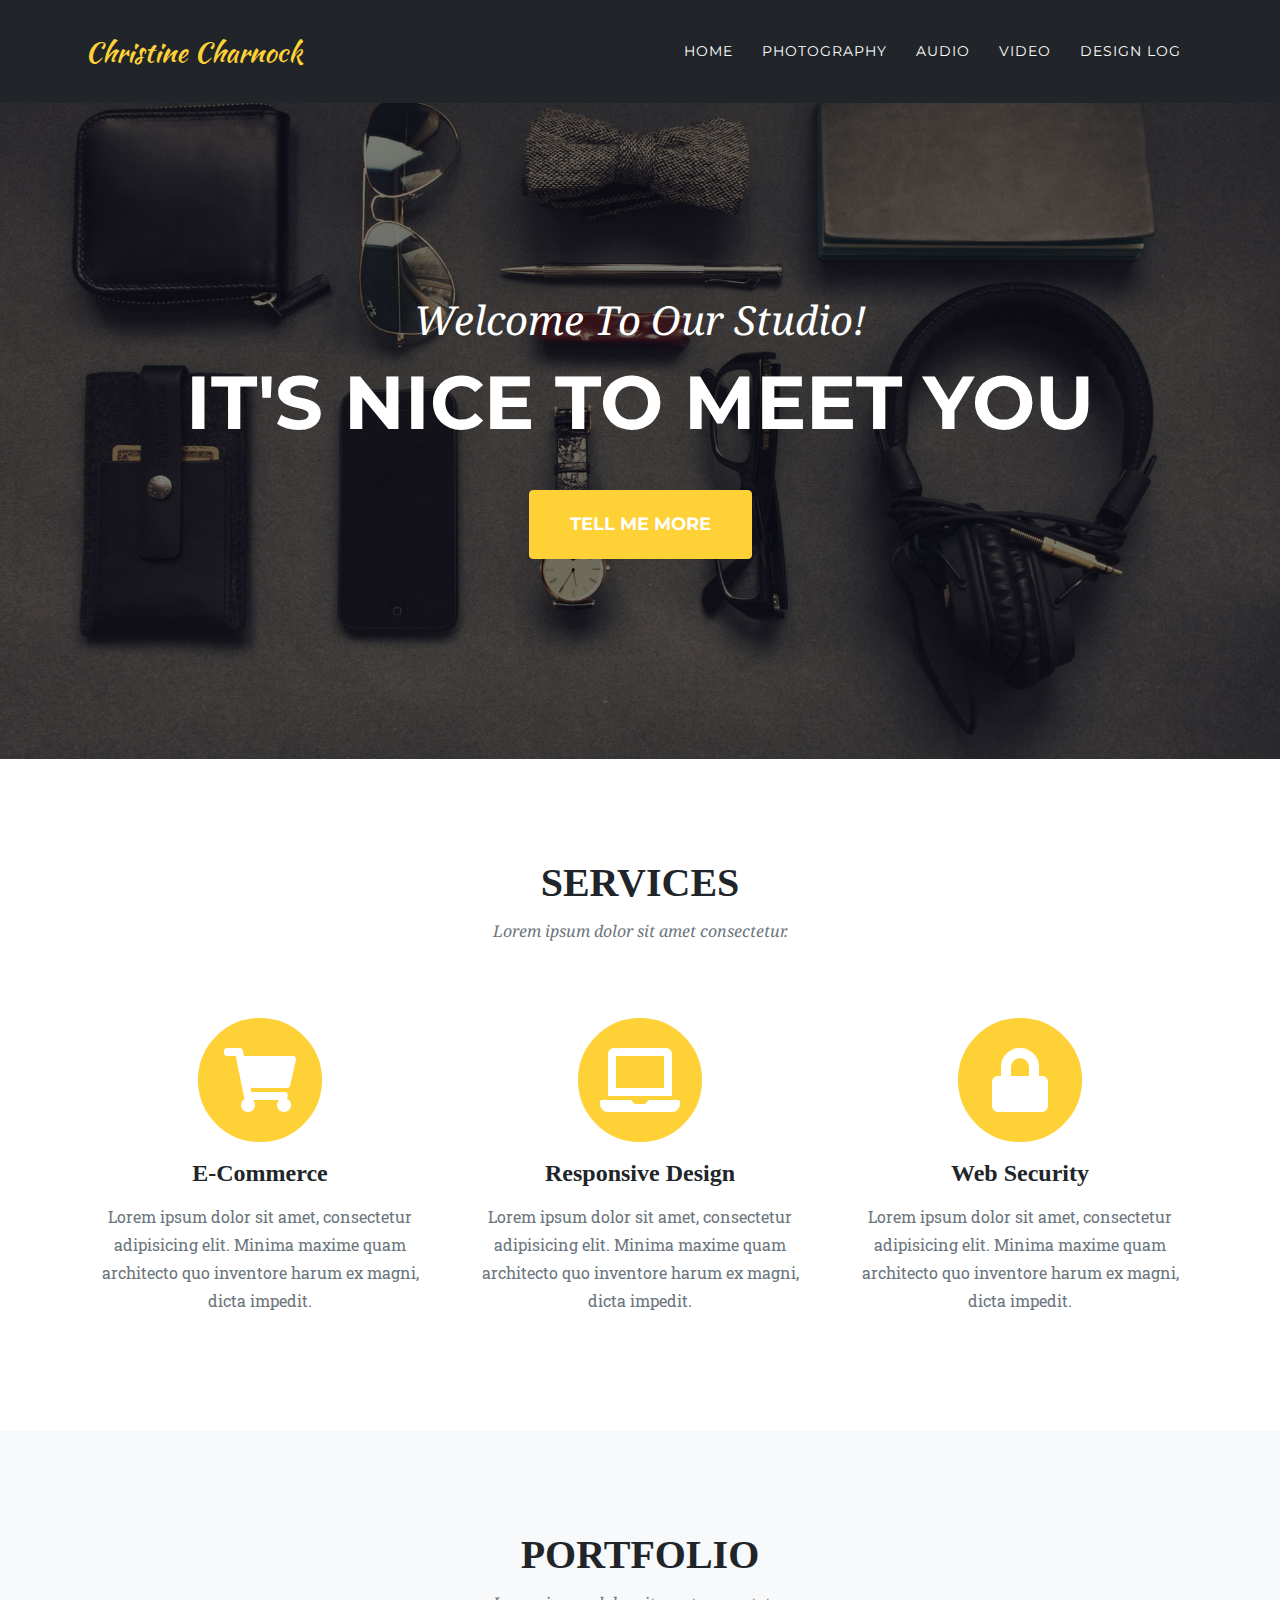
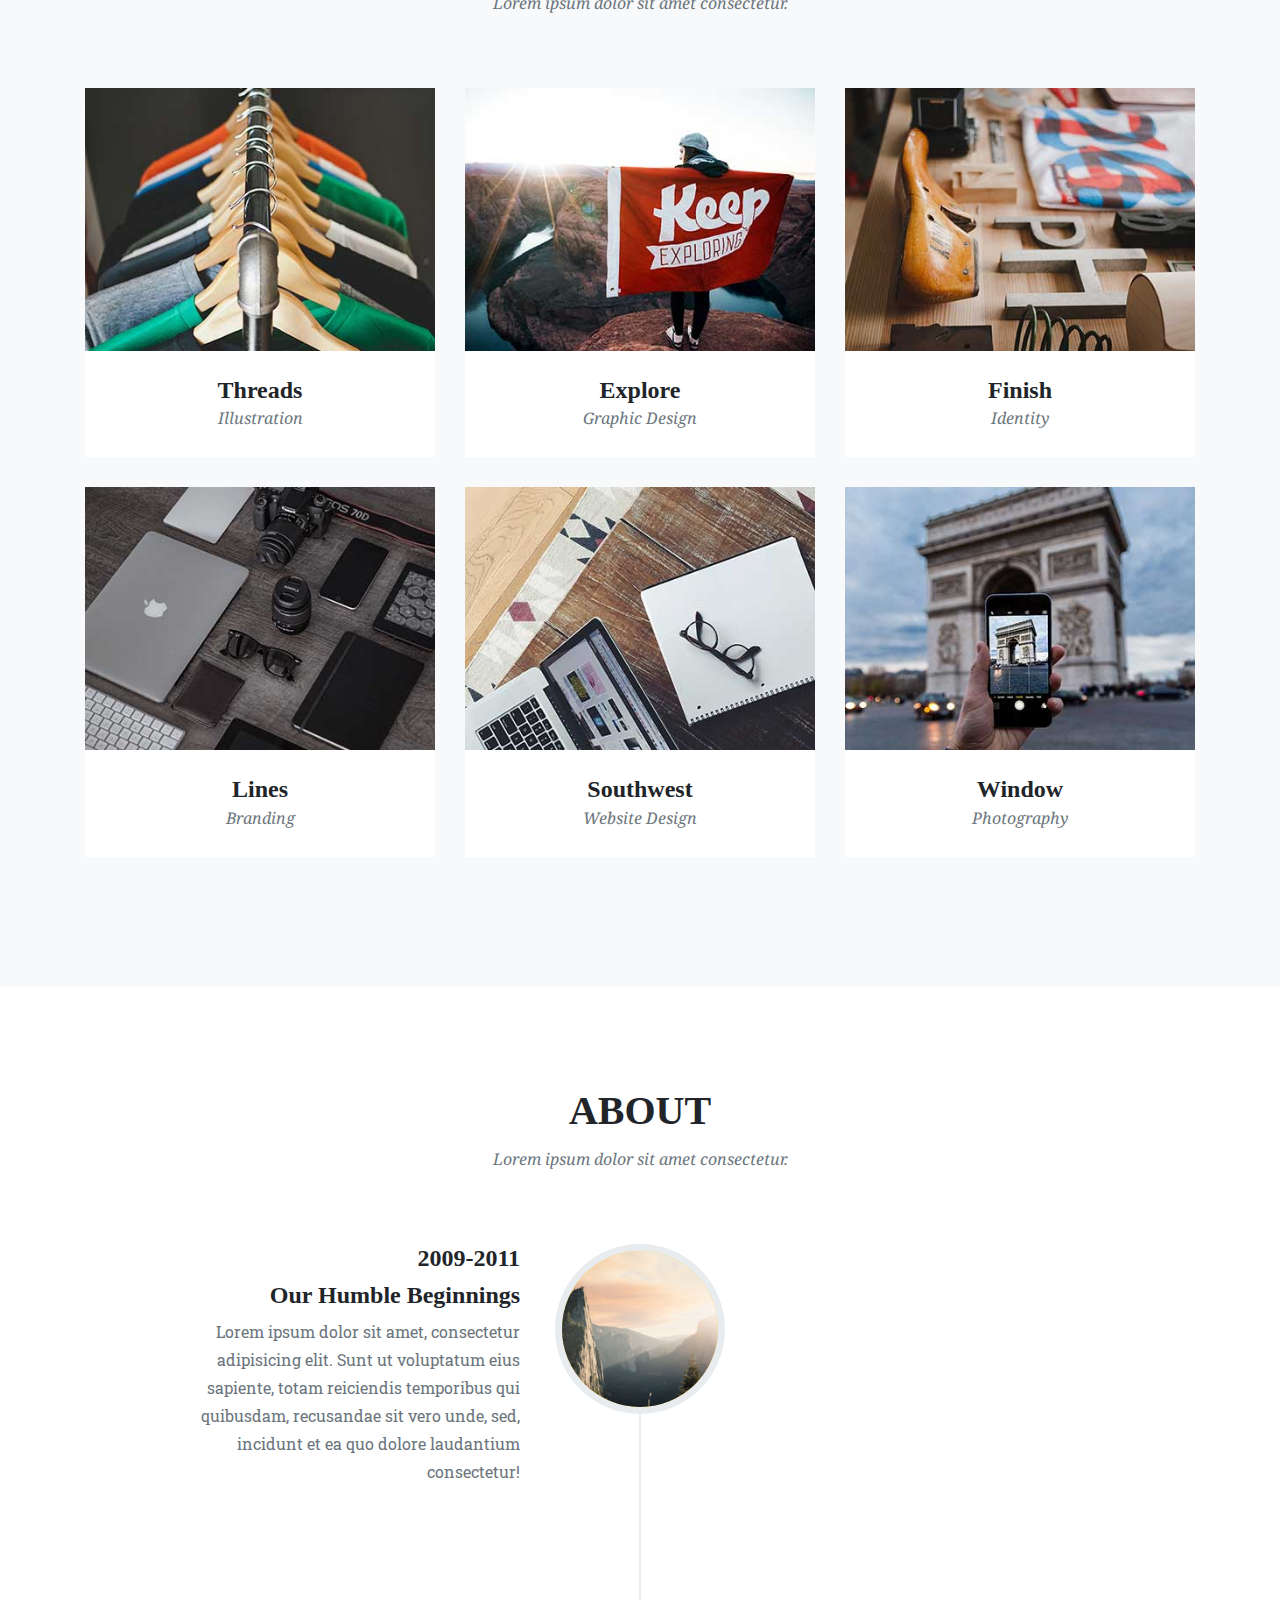
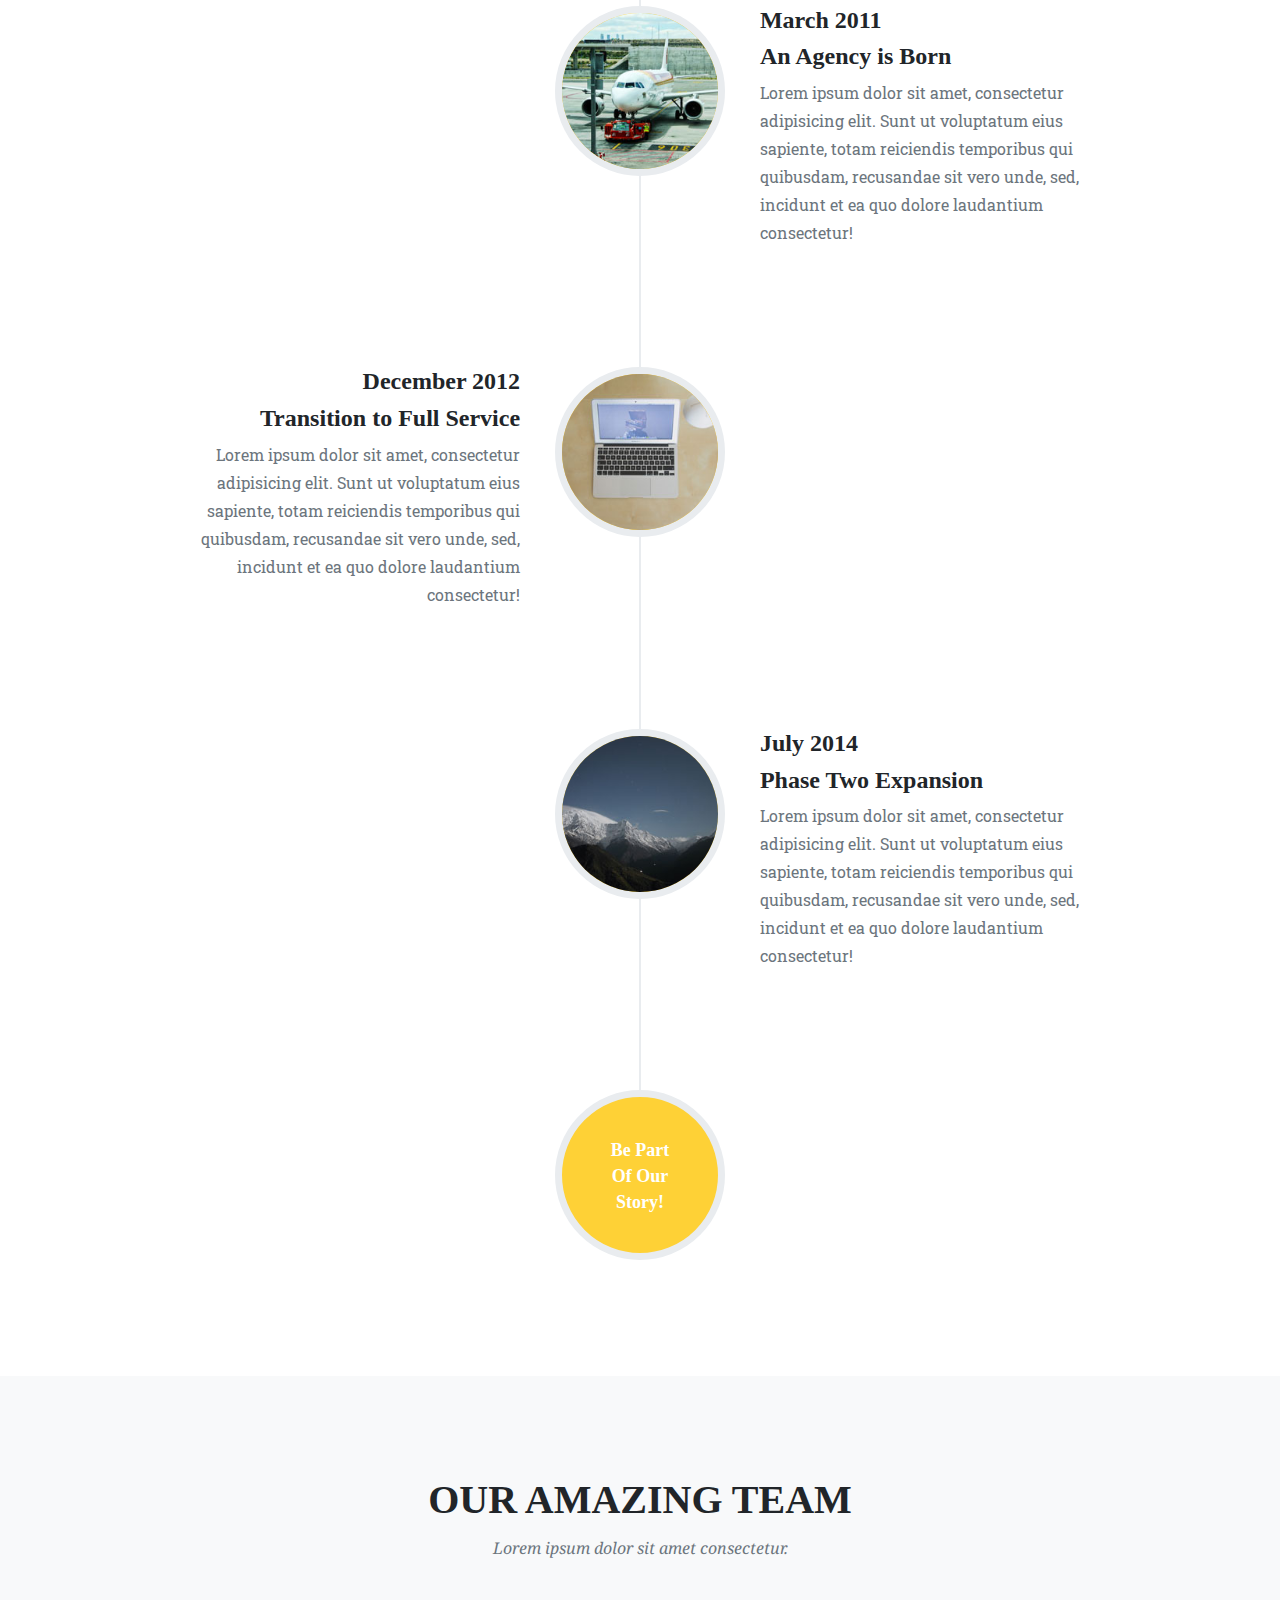
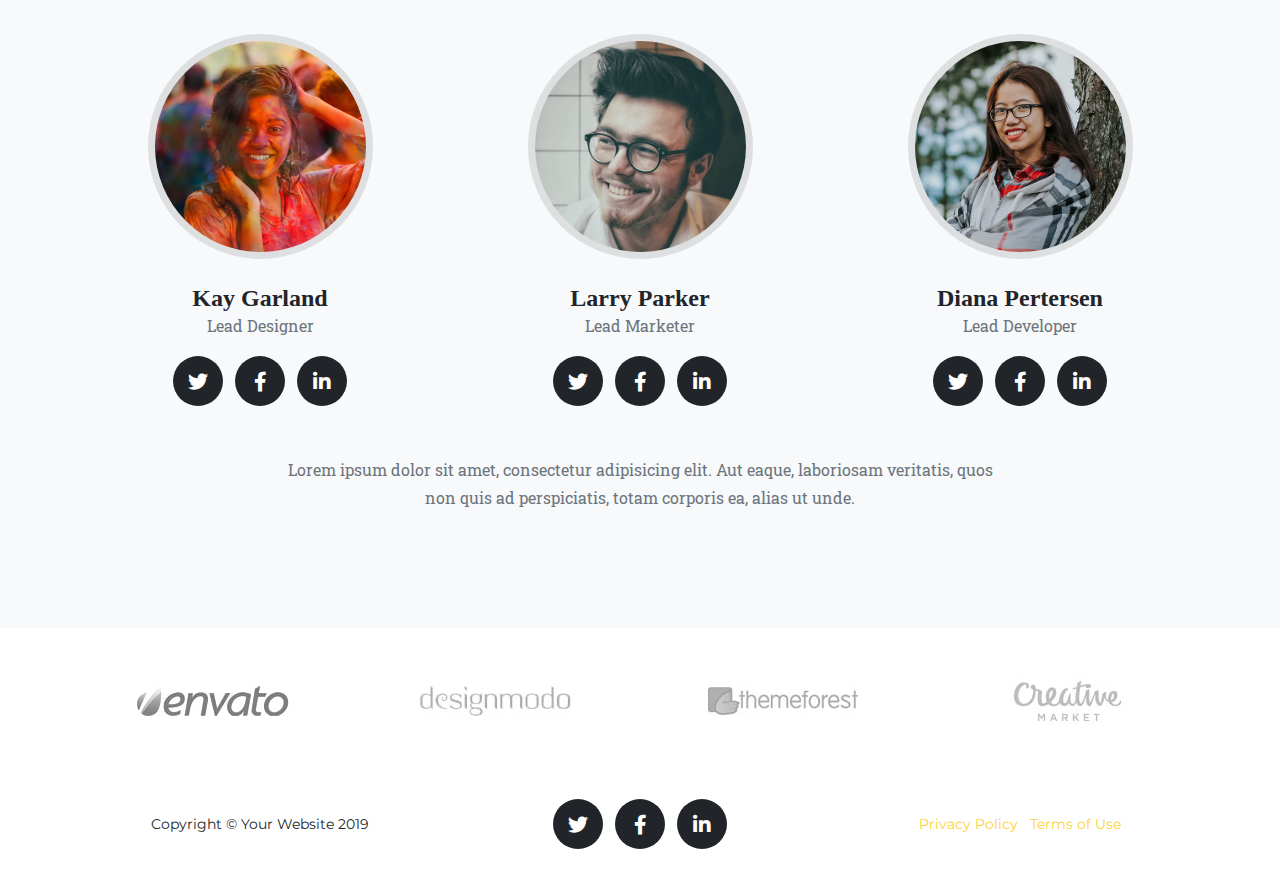
==== audio.html @ 529548d7 "Initial commit" ====
<!DOCTYPE html>
<html lang="en">

<head>

  <meta charset="utf-8">
  <meta name="viewport" content="width=device-width, initial-scale=1, shrink-to-fit=no">
  <meta name="description" content="">
  <meta name="author" content="">

  <title>Agency - Start Bootstrap Theme</title>

  <!-- Bootstrap core CSS -->
  <link href="vendor/bootstrap/css/bootstrap.min.css" rel="stylesheet">

  <!-- Custom fonts for this template -->
  <link href="vendor/fontawesome-free/css/all.min.css" rel="stylesheet" type="text/css">
  <link href="https://fonts.googleapis.com/css?family=Montserrat:400,700" rel="stylesheet" type="text/css">
  <link href='https://fonts.googleapis.com/css?family=Kaushan+Script' rel='stylesheet' type='text/css'>
  <link href='https://fonts.googleapis.com/css?family=Droid+Serif:400,700,400italic,700italic' rel='stylesheet' type='text/css'>
  <link href='https://fonts.googleapis.com/css?family=Roboto+Slab:400,100,300,700' rel='stylesheet' type='text/css'>

  <!-- Custom styles for this template -->
  <link href="css/agency.css" rel="stylesheet">

</head>

<body id="page-top">

  <!-- Navigation -->
  <nav class="navbar navbar-expand-lg navbar-dark fixed-top" id="mainNav">
    <div class="container">
      <a class="navbar-brand js-scroll-trigger" href="#page-top">Christine Charnock</a>
      <button class="navbar-toggler navbar-toggler-right" type="button" data-toggle="collapse" data-target="#navbarResponsive" aria-controls="navbarResponsive" aria-expanded="false" aria-label="Toggle navigation">
        Menu
        <i class="fas fa-bars"></i>
      </button>
      <div class="collapse navbar-collapse" id="navbarResponsive">
        <ul class="navbar-nav text-uppercase ml-auto">
          <li class="nav-item">
            <a class="nav-link" href="index.html">Home</a>
          </li>
          <li class="nav-item">
            <a class="nav-link" href="photography.html">Photography</a>
          </li>
          <li class="nav-item">
            <a class="nav-link" href="audio.html">Audio</a>
          </li>
          <li class="nav-item">
            <a class="nav-link" href="video.html">Video</a>
          </li>
          <li class="nav-item">
            <a class="nav-link" href="design-log.html">Design Log</a>
          </li>

        </ul>
      </div>
    </div>
  </nav>

  <!-- Header -->
  <header class="masthead">
    <div class="container">
      <div class="intro-text">
        <div class="intro-lead-in">Welcome To Our Studio!</div>
        <div class="intro-heading text-uppercase">It's Nice To Meet You</div>
        <a class="btn btn-primary btn-xl text-uppercase js-scroll-trigger" href="#services">Tell Me More</a>
      </div>
    </div>
  </header>

  <!-- Services -->
  <section class="page-section" id="services">
    <div class="container">
      <div class="row">
        <div class="col-lg-12 text-center">
          <h2 class="section-heading text-uppercase">Services</h2>
          <h3 class="section-subheading text-muted">Lorem ipsum dolor sit amet consectetur.</h3>
        </div>
      </div>
      <div class="row text-center">
        <div class="col-md-4">
          <span class="fa-stack fa-4x">
            <i class="fas fa-circle fa-stack-2x text-primary"></i>
            <i class="fas fa-shopping-cart fa-stack-1x fa-inverse"></i>
          </span>
          <h4 class="service-heading">E-Commerce</h4>
          <p class="text-muted">Lorem ipsum dolor sit amet, consectetur adipisicing elit. Minima maxime quam architecto quo inventore harum ex magni, dicta impedit.</p>
        </div>
        <div class="col-md-4">
          <span class="fa-stack fa-4x">
            <i class="fas fa-circle fa-stack-2x text-primary"></i>
            <i class="fas fa-laptop fa-stack-1x fa-inverse"></i>
          </span>
          <h4 class="service-heading">Responsive Design</h4>
          <p class="text-muted">Lorem ipsum dolor sit amet, consectetur adipisicing elit. Minima maxime quam architecto quo inventore harum ex magni, dicta impedit.</p>
        </div>
        <div class="col-md-4">
          <span class="fa-stack fa-4x">
            <i class="fas fa-circle fa-stack-2x text-primary"></i>
            <i class="fas fa-lock fa-stack-1x fa-inverse"></i>
          </span>
          <h4 class="service-heading">Web Security</h4>
          <p class="text-muted">Lorem ipsum dolor sit amet, consectetur adipisicing elit. Minima maxime quam architecto quo inventore harum ex magni, dicta impedit.</p>
        </div>
      </div>
    </div>
  </section>

  <!-- Portfolio Grid -->
  <section class="bg-light page-section" id="portfolio">
    <div class="container">
      <div class="row">
        <div class="col-lg-12 text-center">
          <h2 class="section-heading text-uppercase">Portfolio</h2>
          <h3 class="section-subheading text-muted">Lorem ipsum dolor sit amet consectetur.</h3>
        </div>
      </div>
      <div class="row">
        <div class="col-md-4 col-sm-6 portfolio-item">
          <a class="portfolio-link" data-toggle="modal" href="#portfolioModal1">
            <div class="portfolio-hover">
              <div class="portfolio-hover-content">
                <i class="fas fa-plus fa-3x"></i>
              </div>
            </div>
            <img class="img-fluid" src="img/portfolio/01-thumbnail.jpg" alt="">
          </a>
          <div class="portfolio-caption">
            <h4>Threads</h4>
            <p class="text-muted">Illustration</p>
          </div>
        </div>
        <div class="col-md-4 col-sm-6 portfolio-item">
          <a class="portfolio-link" data-toggle="modal" href="#portfolioModal2">
            <div class="portfolio-hover">
              <div class="portfolio-hover-content">
                <i class="fas fa-plus fa-3x"></i>
              </div>
            </div>
            <img class="img-fluid" src="img/portfolio/02-thumbnail.jpg" alt="">
          </a>
          <div class="portfolio-caption">
            <h4>Explore</h4>
            <p class="text-muted">Graphic Design</p>
          </div>
        </div>
        <div class="col-md-4 col-sm-6 portfolio-item">
          <a class="portfolio-link" data-toggle="modal" href="#portfolioModal3">
            <div class="portfolio-hover">
              <div class="portfolio-hover-content">
                <i class="fas fa-plus fa-3x"></i>
              </div>
            </div>
            <img class="img-fluid" src="img/portfolio/03-thumbnail.jpg" alt="">
          </a>
          <div class="portfolio-caption">
            <h4>Finish</h4>
            <p class="text-muted">Identity</p>
          </div>
        </div>
        <div class="col-md-4 col-sm-6 portfolio-item">
          <a class="portfolio-link" data-toggle="modal" href="#portfolioModal4">
            <div class="portfolio-hover">
              <div class="portfolio-hover-content">
                <i class="fas fa-plus fa-3x"></i>
              </div>
            </div>
            <img class="img-fluid" src="img/portfolio/04-thumbnail.jpg" alt="">
          </a>
          <div class="portfolio-caption">
            <h4>Lines</h4>
            <p class="text-muted">Branding</p>
          </div>
        </div>
        <div class="col-md-4 col-sm-6 portfolio-item">
          <a class="portfolio-link" data-toggle="modal" href="#portfolioModal5">
            <div class="portfolio-hover">
              <div class="portfolio-hover-content">
                <i class="fas fa-plus fa-3x"></i>
              </div>
            </div>
            <img class="img-fluid" src="img/portfolio/05-thumbnail.jpg" alt="">
          </a>
          <div class="portfolio-caption">
            <h4>Southwest</h4>
            <p class="text-muted">Website Design</p>
          </div>
        </div>
        <div class="col-md-4 col-sm-6 portfolio-item">
          <a class="portfolio-link" data-toggle="modal" href="#portfolioModal6">
            <div class="portfolio-hover">
              <div class="portfolio-hover-content">
                <i class="fas fa-plus fa-3x"></i>
              </div>
            </div>
            <img class="img-fluid" src="img/portfolio/06-thumbnail.jpg" alt="">
          </a>
          <div class="portfolio-caption">
            <h4>Window</h4>
            <p class="text-muted">Photography</p>
          </div>
        </div>
      </div>
    </div>
  </section>

  <!-- About -->
  <section class="page-section" id="about">
    <div class="container">
      <div class="row">
        <div class="col-lg-12 text-center">
          <h2 class="section-heading text-uppercase">About</h2>
          <h3 class="section-subheading text-muted">Lorem ipsum dolor sit amet consectetur.</h3>
        </div>
      </div>
      <div class="row">
        <div class="col-lg-12">
          <ul class="timeline">
            <li>
              <div class="timeline-image">
                <img class="rounded-circle img-fluid" src="img/about/1.jpg" alt="">
              </div>
              <div class="timeline-panel">
                <div class="timeline-heading">
                  <h4>2009-2011</h4>
                  <h4 class="subheading">Our Humble Beginnings</h4>
                </div>
                <div class="timeline-body">
                  <p class="text-muted">Lorem ipsum dolor sit amet, consectetur adipisicing elit. Sunt ut voluptatum eius sapiente, totam reiciendis temporibus qui quibusdam, recusandae sit vero unde, sed, incidunt et ea quo dolore laudantium consectetur!</p>
                </div>
              </div>
            </li>
            <li class="timeline-inverted">
              <div class="timeline-image">
                <img class="rounded-circle img-fluid" src="img/about/2.jpg" alt="">
              </div>
              <div class="timeline-panel">
                <div class="timeline-heading">
                  <h4>March 2011</h4>
                  <h4 class="subheading">An Agency is Born</h4>
                </div>
                <div class="timeline-body">
                  <p class="text-muted">Lorem ipsum dolor sit amet, consectetur adipisicing elit. Sunt ut voluptatum eius sapiente, totam reiciendis temporibus qui quibusdam, recusandae sit vero unde, sed, incidunt et ea quo dolore laudantium consectetur!</p>
                </div>
              </div>
            </li>
            <li>
              <div class="timeline-image">
                <img class="rounded-circle img-fluid" src="img/about/3.jpg" alt="">
              </div>
              <div class="timeline-panel">
                <div class="timeline-heading">
                  <h4>December 2012</h4>
                  <h4 class="subheading">Transition to Full Service</h4>
                </div>
                <div class="timeline-body">
                  <p class="text-muted">Lorem ipsum dolor sit amet, consectetur adipisicing elit. Sunt ut voluptatum eius sapiente, totam reiciendis temporibus qui quibusdam, recusandae sit vero unde, sed, incidunt et ea quo dolore laudantium consectetur!</p>
                </div>
              </div>
            </li>
            <li class="timeline-inverted">
              <div class="timeline-image">
                <img class="rounded-circle img-fluid" src="img/about/4.jpg" alt="">
              </div>
              <div class="timeline-panel">
                <div class="timeline-heading">
                  <h4>July 2014</h4>
                  <h4 class="subheading">Phase Two Expansion</h4>
                </div>
                <div class="timeline-body">
                  <p class="text-muted">Lorem ipsum dolor sit amet, consectetur adipisicing elit. Sunt ut voluptatum eius sapiente, totam reiciendis temporibus qui quibusdam, recusandae sit vero unde, sed, incidunt et ea quo dolore laudantium consectetur!</p>
                </div>
              </div>
            </li>
            <li class="timeline-inverted">
              <div class="timeline-image">
                <h4>Be Part
                  <br>Of Our
                  <br>Story!</h4>
              </div>
            </li>
          </ul>
        </div>
      </div>
    </div>
  </section>

  <!-- Team -->
  <section class="bg-light page-section" id="team">
    <div class="container">
      <div class="row">
        <div class="col-lg-12 text-center">
          <h2 class="section-heading text-uppercase">Our Amazing Team</h2>
          <h3 class="section-subheading text-muted">Lorem ipsum dolor sit amet consectetur.</h3>
        </div>
      </div>
      <div class="row">
        <div class="col-sm-4">
          <div class="team-member">
            <img class="mx-auto rounded-circle" src="img/team/1.jpg" alt="">
            <h4>Kay Garland</h4>
            <p class="text-muted">Lead Designer</p>
            <ul class="list-inline social-buttons">
              <li class="list-inline-item">
                <a href="#">
                  <i class="fab fa-twitter"></i>
                </a>
              </li>
              <li class="list-inline-item">
                <a href="#">
                  <i class="fab fa-facebook-f"></i>
                </a>
              </li>
              <li class="list-inline-item">
                <a href="#">
                  <i class="fab fa-linkedin-in"></i>
                </a>
              </li>
            </ul>
          </div>
        </div>
        <div class="col-sm-4">
          <div class="team-member">
            <img class="mx-auto rounded-circle" src="img/team/2.jpg" alt="">
            <h4>Larry Parker</h4>
            <p class="text-muted">Lead Marketer</p>
            <ul class="list-inline social-buttons">
              <li class="list-inline-item">
                <a href="#">
                  <i class="fab fa-twitter"></i>
                </a>
              </li>
              <li class="list-inline-item">
                <a href="#">
                  <i class="fab fa-facebook-f"></i>
                </a>
              </li>
              <li class="list-inline-item">
                <a href="#">
                  <i class="fab fa-linkedin-in"></i>
                </a>
              </li>
            </ul>
          </div>
        </div>
        <div class="col-sm-4">
          <div class="team-member">
            <img class="mx-auto rounded-circle" src="img/team/3.jpg" alt="">
            <h4>Diana Pertersen</h4>
            <p class="text-muted">Lead Developer</p>
            <ul class="list-inline social-buttons">
              <li class="list-inline-item">
                <a href="#">
                  <i class="fab fa-twitter"></i>
                </a>
              </li>
              <li class="list-inline-item">
                <a href="#">
                  <i class="fab fa-facebook-f"></i>
                </a>
              </li>
              <li class="list-inline-item">
                <a href="#">
                  <i class="fab fa-linkedin-in"></i>
                </a>
              </li>
            </ul>
          </div>
        </div>
      </div>
      <div class="row">
        <div class="col-lg-8 mx-auto text-center">
          <p class="large text-muted">Lorem ipsum dolor sit amet, consectetur adipisicing elit. Aut eaque, laboriosam veritatis, quos non quis ad perspiciatis, totam corporis ea, alias ut unde.</p>
        </div>
      </div>
    </div>
  </section>

  <!-- Clients -->
  <section class="py-5">
    <div class="container">
      <div class="row">
        <div class="col-md-3 col-sm-6">
          <a href="#">
            <img class="img-fluid d-block mx-auto" src="img/logos/envato.jpg" alt="">
          </a>
        </div>
        <div class="col-md-3 col-sm-6">
          <a href="#">
            <img class="img-fluid d-block mx-auto" src="img/logos/designmodo.jpg" alt="">
          </a>
        </div>
        <div class="col-md-3 col-sm-6">
          <a href="#">
            <img class="img-fluid d-block mx-auto" src="img/logos/themeforest.jpg" alt="">
          </a>
        </div>
        <div class="col-md-3 col-sm-6">
          <a href="#">
            <img class="img-fluid d-block mx-auto" src="img/logos/creative-market.jpg" alt="">
          </a>
        </div>
      </div>
    </div>
  </section>


  <!-- Footer -->
  <footer class="footer">
    <div class="container">
      <div class="row align-items-center">
        <div class="col-md-4">
          <span class="copyright">Copyright &copy; Your Website 2019</span>
        </div>
        <div class="col-md-4">
          <ul class="list-inline social-buttons">
            <li class="list-inline-item">
              <a href="#">
                <i class="fab fa-twitter"></i>
              </a>
            </li>
            <li class="list-inline-item">
              <a href="#">
                <i class="fab fa-facebook-f"></i>
              </a>
            </li>
            <li class="list-inline-item">
              <a href="#">
                <i class="fab fa-linkedin-in"></i>
              </a>
            </li>
          </ul>
        </div>
        <div class="col-md-4">
          <ul class="list-inline quicklinks">
            <li class="list-inline-item">
              <a href="#">Privacy Policy</a>
            </li>
            <li class="list-inline-item">
              <a href="#">Terms of Use</a>
            </li>
          </ul>
        </div>
      </div>
    </div>
  </footer>

  <!-- Portfolio Modals -->

  <!-- Modal 1 -->
  <div class="portfolio-modal modal fade" id="portfolioModal1" tabindex="-1" role="dialog" aria-hidden="true">
    <div class="modal-dialog">
      <div class="modal-content">
        <div class="close-modal" data-dismiss="modal">
          <div class="lr">
            <div class="rl"></div>
          </div>
        </div>
        <div class="container">
          <div class="row">
            <div class="col-lg-8 mx-auto">
              <div class="modal-body">
                <!-- Project Details Go Here -->
                <h2 class="text-uppercase">Project Name</h2>
                <p class="item-intro text-muted">Lorem ipsum dolor sit amet consectetur.</p>
                <img class="img-fluid d-block mx-auto" src="img/portfolio/01-full.jpg" alt="">
                <p>Use this area to describe your project. Lorem ipsum dolor sit amet, consectetur adipisicing elit. Est blanditiis dolorem culpa incidunt minus dignissimos deserunt repellat aperiam quasi sunt officia expedita beatae cupiditate, maiores repudiandae, nostrum, reiciendis facere nemo!</p>
                <ul class="list-inline">
                  <li>Date: January 2017</li>
                  <li>Client: Threads</li>
                  <li>Category: Illustration</li>
                </ul>
                <button class="btn btn-primary" data-dismiss="modal" type="button">
                  <i class="fas fa-times"></i>
                  Close Project</button>
              </div>
            </div>
          </div>
        </div>
      </div>
    </div>
  </div>

  <!-- Modal 2 -->
  <div class="portfolio-modal modal fade" id="portfolioModal2" tabindex="-1" role="dialog" aria-hidden="true">
    <div class="modal-dialog">
      <div class="modal-content">
        <div class="close-modal" data-dismiss="modal">
          <div class="lr">
            <div class="rl"></div>
          </div>
        </div>
        <div class="container">
          <div class="row">
            <div class="col-lg-8 mx-auto">
              <div class="modal-body">
                <!-- Project Details Go Here -->
                <h2 class="text-uppercase">Project Name</h2>
                <p class="item-intro text-muted">Lorem ipsum dolor sit amet consectetur.</p>
                <img class="img-fluid d-block mx-auto" src="img/portfolio/02-full.jpg" alt="">
                <p>Use this area to describe your project. Lorem ipsum dolor sit amet, consectetur adipisicing elit. Est blanditiis dolorem culpa incidunt minus dignissimos deserunt repellat aperiam quasi sunt officia expedita beatae cupiditate, maiores repudiandae, nostrum, reiciendis facere nemo!</p>
                <ul class="list-inline">
                  <li>Date: January 2017</li>
                  <li>Client: Explore</li>
                  <li>Category: Graphic Design</li>
                </ul>
                <button class="btn btn-primary" data-dismiss="modal" type="button">
                  <i class="fas fa-times"></i>
                  Close Project</button>
              </div>
            </div>
          </div>
        </div>
      </div>
    </div>
  </div>

  <!-- Modal 3 -->
  <div class="portfolio-modal modal fade" id="portfolioModal3" tabindex="-1" role="dialog" aria-hidden="true">
    <div class="modal-dialog">
      <div class="modal-content">
        <div class="close-modal" data-dismiss="modal">
          <div class="lr">
            <div class="rl"></div>
          </div>
        </div>
        <div class="container">
          <div class="row">
            <div class="col-lg-8 mx-auto">
              <div class="modal-body">
                <!-- Project Details Go Here -->
                <h2 class="text-uppercase">Project Name</h2>
                <p class="item-intro text-muted">Lorem ipsum dolor sit amet consectetur.</p>
                <img class="img-fluid d-block mx-auto" src="img/portfolio/03-full.jpg" alt="">
                <p>Use this area to describe your project. Lorem ipsum dolor sit amet, consectetur adipisicing elit. Est blanditiis dolorem culpa incidunt minus dignissimos deserunt repellat aperiam quasi sunt officia expedita beatae cupiditate, maiores repudiandae, nostrum, reiciendis facere nemo!</p>
                <ul class="list-inline">
                  <li>Date: January 2017</li>
                  <li>Client: Finish</li>
                  <li>Category: Identity</li>
                </ul>
                <button class="btn btn-primary" data-dismiss="modal" type="button">
                  <i class="fas fa-times"></i>
                  Close Project</button>
              </div>
            </div>
          </div>
        </div>
      </div>
    </div>
  </div>

  <!-- Modal 4 -->
  <div class="portfolio-modal modal fade" id="portfolioModal4" tabindex="-1" role="dialog" aria-hidden="true">
    <div class="modal-dialog">
      <div class="modal-content">
        <div class="close-modal" data-dismiss="modal">
          <div class="lr">
            <div class="rl"></div>
          </div>
        </div>
        <div class="container">
          <div class="row">
            <div class="col-lg-8 mx-auto">
              <div class="modal-body">
                <!-- Project Details Go Here -->
                <h2 class="text-uppercase">Project Name</h2>
                <p class="item-intro text-muted">Lorem ipsum dolor sit amet consectetur.</p>
                <img class="img-fluid d-block mx-auto" src="img/portfolio/04-full.jpg" alt="">
                <p>Use this area to describe your project. Lorem ipsum dolor sit amet, consectetur adipisicing elit. Est blanditiis dolorem culpa incidunt minus dignissimos deserunt repellat aperiam quasi sunt officia expedita beatae cupiditate, maiores repudiandae, nostrum, reiciendis facere nemo!</p>
                <ul class="list-inline">
                  <li>Date: January 2017</li>
                  <li>Client: Lines</li>
                  <li>Category: Branding</li>
                </ul>
                <button class="btn btn-primary" data-dismiss="modal" type="button">
                  <i class="fas fa-times"></i>
                  Close Project</button>
              </div>
            </div>
          </div>
        </div>
      </div>
    </div>
  </div>

  <!-- Modal 5 -->
  <div class="portfolio-modal modal fade" id="portfolioModal5" tabindex="-1" role="dialog" aria-hidden="true">
    <div class="modal-dialog">
      <div class="modal-content">
        <div class="close-modal" data-dismiss="modal">
          <div class="lr">
            <div class="rl"></div>
          </div>
        </div>
        <div class="container">
          <div class="row">
            <div class="col-lg-8 mx-auto">
              <div class="modal-body">
                <!-- Project Details Go Here -->
                <h2 class="text-uppercase">Project Name</h2>
                <p class="item-intro text-muted">Lorem ipsum dolor sit amet consectetur.</p>
                <img class="img-fluid d-block mx-auto" src="img/portfolio/05-full.jpg" alt="">
                <p>Use this area to describe your project. Lorem ipsum dolor sit amet, consectetur adipisicing elit. Est blanditiis dolorem culpa incidunt minus dignissimos deserunt repellat aperiam quasi sunt officia expedita beatae cupiditate, maiores repudiandae, nostrum, reiciendis facere nemo!</p>
                <ul class="list-inline">
                  <li>Date: January 2017</li>
                  <li>Client: Southwest</li>
                  <li>Category: Website Design</li>
                </ul>
                <button class="btn btn-primary" data-dismiss="modal" type="button">
                  <i class="fas fa-times"></i>
                  Close Project</button>
              </div>
            </div>
          </div>
        </div>
      </div>
    </div>
  </div>

  <!-- Modal 6 -->
  <div class="portfolio-modal modal fade" id="portfolioModal6" tabindex="-1" role="dialog" aria-hidden="true">
    <div class="modal-dialog">
      <div class="modal-content">
        <div class="close-modal" data-dismiss="modal">
          <div class="lr">
            <div class="rl"></div>
          </div>
        </div>
        <div class="container">
          <div class="row">
            <div class="col-lg-8 mx-auto">
              <div class="modal-body">
                <!-- Project Details Go Here -->
                <h2 class="text-uppercase">Project Name</h2>
                <p class="item-intro text-muted">Lorem ipsum dolor sit amet consectetur.</p>
                <img class="img-fluid d-block mx-auto" src="img/portfolio/06-full.jpg" alt="">
                <p>Use this area to describe your project. Lorem ipsum dolor sit amet, consectetur adipisicing elit. Est blanditiis dolorem culpa incidunt minus dignissimos deserunt repellat aperiam quasi sunt officia expedita beatae cupiditate, maiores repudiandae, nostrum, reiciendis facere nemo!</p>
                <ul class="list-inline">
                  <li>Date: January 2017</li>
                  <li>Client: Window</li>
                  <li>Category: Photography</li>
                </ul>
                <button class="btn btn-primary" data-dismiss="modal" type="button">
                  <i class="fas fa-times"></i>
                  Close Project</button>
              </div>
            </div>
          </div>
        </div>
      </div>
    </div>
  </div>

  <!-- Bootstrap core JavaScript -->
  <script src="vendor/jquery/jquery.min.js"></script>
  <script src="vendor/bootstrap/js/bootstrap.bundle.min.js"></script>

  <!-- Plugin JavaScript -->
  <script src="vendor/jquery-easing/jquery.easing.min.js"></script>



  <!-- Custom scripts for this template -->
  <script src="js/agency.min.js"></script>

</body>

</html>
---- css/agency.css ----
/*!
 * Start Bootstrap - Agency v5.2.2 (https://startbootstrap.com/template-overviews/agency)
 * Copyright 2013-2019 Start Bootstrap
 * Licensed under MIT (https://github.com/BlackrockDigital/startbootstrap-agency/blob/master/LICENSE)
 */

body {
  overflow-x: hidden;
  font-family: 'Roboto Slab', -apple-system, BlinkMacSystemFont, 'Segoe UI', Roboto, 'Helvetica Neue', Arial, sans-serif, 'Apple Color Emoji', 'Segoe UI Emoji', 'Segoe UI Symbol', 'Noto Color Emoji';
}

p {
  line-height: 1.75;
}

a {
  color: #fed136;
}

a:hover {
  color: #fec503;
}

.text-primary {
  color: #fed136 !important;
}

h1,
h2,
h3,
h4,
h5,
h6 {
  font-weight: 700;
  font-family: 'Arvo', serif;
}

.page-section {
  padding: 100px 0;
}

.page-section h2.section-heading {
  font-size: 40px;
  margin-top: 0;
  margin-bottom: 15px;
}

.page-section h3.section-subheading {
  font-size: 16px;
  font-weight: 400;
  font-style: italic;
  margin-bottom: 75px;
  text-transform: none;
  font-family: 'Droid Serif', -apple-system, BlinkMacSystemFont, 'Segoe UI', Roboto, 'Helvetica Neue', Arial, sans-serif, 'Apple Color Emoji', 'Segoe UI Emoji', 'Segoe UI Symbol', 'Noto Color Emoji';
}

@media (min-width: 768px) {
  section {
    padding: 150px 0;
  }
}

::-moz-selection {
  background: #fed136;
  text-shadow: none;
}

::selection {
  background: #fed136;
  text-shadow: none;
}

img::-moz-selection {
  background: transparent;
}

img::selection {
  background: transparent;
}

img::-moz-selection {
  background: transparent;
}

.btn {
  font-family: 'Montserrat', -apple-system, BlinkMacSystemFont, 'Segoe UI', Roboto, 'Helvetica Neue', Arial, sans-serif, 'Apple Color Emoji', 'Segoe UI Emoji', 'Segoe UI Symbol', 'Noto Color Emoji';
  font-weight: 700;
}

.btn-xl {
  font-size: 18px;
  padding: 20px 40px;
}

.btn-primary {
  background-color: #fed136;
  border-color: #fed136;
}

.btn-primary:active, .btn-primary:focus, .btn-primary:hover {
  background-color: #fec810 !important;
  border-color: #fec810 !important;
  color: white;
}

.btn-primary:active, .btn-primary:focus {
  box-shadow: 0 0 0 0.2rem rgba(254, 209, 55, 0.5) !important;
}

#mainNav {
  background-color: #212529;
}

#mainNav .navbar-toggler {
  font-size: 12px;
  right: 0;
  padding: 13px;
  text-transform: uppercase;
  color: white;
  border: 0;
  background-color: #fed136;
  font-family: 'Montserrat', -apple-system, BlinkMacSystemFont, 'Segoe UI', Roboto, 'Helvetica Neue', Arial, sans-serif, 'Apple Color Emoji', 'Segoe UI Emoji', 'Segoe UI Symbol', 'Noto Color Emoji';
}

#mainNav .navbar-brand {
  color: #fed136;
  font-family: 'Kaushan Script', -apple-system, BlinkMacSystemFont, 'Segoe UI', Roboto, 'Helvetica Neue', Arial, sans-serif, 'Apple Color Emoji', 'Segoe UI Emoji', 'Segoe UI Symbol', 'Noto Color Emoji';
}

#mainNav .navbar-brand.active, #mainNav .navbar-brand:active, #mainNav .navbar-brand:focus, #mainNav .navbar-brand:hover {
  color: #fec503;
}

#mainNav .navbar-nav .nav-item .nav-link {
  font-size: 90%;
  font-weight: 400;
  padding: 0.75em 0;
  letter-spacing: 1px;
  color: white;
  font-family: 'Montserrat', -apple-system, BlinkMacSystemFont, 'Segoe UI', Roboto, 'Helvetica Neue', Arial, sans-serif, 'Apple Color Emoji', 'Segoe UI Emoji', 'Segoe UI Symbol', 'Noto Color Emoji';
}

#mainNav .navbar-nav .nav-item .nav-link.active, #mainNav .navbar-nav .nav-item .nav-link:hover {
  color: #fed136;
}

@media (min-width: 992px) {
  #mainNav {
    padding-top: 25px;
    padding-bottom: 25px;
    transition: padding-top 0.3s, padding-bottom 0.3s;
    border: none;
    background-color: #212529;
  }
  #mainNav .navbar-brand {
    font-size: 1.75em;
    transition: all 0.3s;
  }
  #mainNav .navbar-nav .nav-item .nav-link {
    padding: 1.1em 1em !important;
  }
  #mainNav.navbar-shrink {
    padding-top: 0;
    padding-bottom: 0;
    background-color: #212529;
  }
  #mainNav.navbar-shrink .navbar-brand {
    font-size: 1.25em;
    padding: 12px 0;
  }
}

header.masthead {
  text-align: center;
  color: white;
  background-image: url("../img/header-bg.jpg");
  background-repeat: no-repeat;
  background-attachment: scroll;
  background-position: center center;
  background-size: cover;
}

header.masthead .intro-text {
  padding-top: 150px;
  padding-bottom: 100px;
}

header.masthead .intro-text .intro-lead-in {
  font-size: 22px;
  font-style: italic;
  line-height: 22px;
  margin-bottom: 25px;
  font-family: 'Droid Serif', -apple-system, BlinkMacSystemFont, 'Segoe UI', Roboto, 'Helvetica Neue', Arial, sans-serif, 'Apple Color Emoji', 'Segoe UI Emoji', 'Segoe UI Symbol', 'Noto Color Emoji';
}

header.masthead .intro-text .intro-heading {
  font-size: 50px;
  font-weight: 700;
  line-height: 50px;
  margin-bottom: 25px;
  font-family: 'Montserrat', -apple-system, BlinkMacSystemFont, 'Segoe UI', Roboto, 'Helvetica Neue', Arial, sans-serif, 'Apple Color Emoji', 'Segoe UI Emoji', 'Segoe UI Symbol', 'Noto Color Emoji';
}

@media (min-width: 768px) {
  header.masthead .intro-text {
    padding-top: 300px;
    padding-bottom: 200px;
  }
  header.masthead .intro-text .intro-lead-in {
    font-size: 40px;
    font-style: italic;
    line-height: 40px;
    margin-bottom: 25px;
    font-family: 'Droid Serif', -apple-system, BlinkMacSystemFont, 'Segoe UI', Roboto, 'Helvetica Neue', Arial, sans-serif, 'Apple Color Emoji', 'Segoe UI Emoji', 'Segoe UI Symbol', 'Noto Color Emoji';
  }
  header.masthead .intro-text .intro-heading {
    font-size: 75px;
    font-weight: 700;
    line-height: 75px;
    margin-bottom: 50px;
    font-family: 'Montserrat', -apple-system, BlinkMacSystemFont, 'Segoe UI', Roboto, 'Helvetica Neue', Arial, sans-serif, 'Apple Color Emoji', 'Segoe UI Emoji', 'Segoe UI Symbol', 'Noto Color Emoji';
  }
}

.service-heading {
  margin: 15px 0;
  text-transform: none;
}

#portfolio .portfolio-item {
  right: 0;
  margin: 0 0 15px;
}

#portfolio .portfolio-item .portfolio-link {
  position: relative;
  display: block;
  max-width: 400px;
  margin: 0 auto;
  cursor: pointer;
}

#portfolio .portfolio-item .portfolio-link .portfolio-hover {
  position: absolute;
  width: 100%;
  height: 100%;
  transition: all ease 0.5s;
  opacity: 0;
  background: rgba(254, 209, 54, 0.9);
}

#portfolio .portfolio-item .portfolio-link .portfolio-hover:hover {
  opacity: 1;
}

#portfolio .portfolio-item .portfolio-link .portfolio-hover .portfolio-hover-content {
  font-size: 20px;
  position: absolute;
  top: 50%;
  width: 100%;
  height: 20px;
  margin-top: -12px;
  text-align: center;
  color: white;
}

#portfolio .portfolio-item .portfolio-link .portfolio-hover .portfolio-hover-content i {
  margin-top: -12px;
}

#portfolio .portfolio-item .portfolio-link .portfolio-hover .portfolio-hover-content h3,
#portfolio .portfolio-item .portfolio-link .portfolio-hover .portfolio-hover-content h4 {
  margin: 0;
}

#portfolio .portfolio-item .portfolio-caption {
  max-width: 400px;
  margin: 0 auto;
  padding: 25px;
  text-align: center;
  background-color: #fff;
}

#portfolio .portfolio-item .portfolio-caption h4 {
  margin: 0;
  text-transform: none;
}

#portfolio .portfolio-item .portfolio-caption p {
  font-size: 16px;
  font-style: italic;
  margin: 0;
  font-family: 'Droid Serif', -apple-system, BlinkMacSystemFont, 'Segoe UI', Roboto, 'Helvetica Neue', Arial, sans-serif, 'Apple Color Emoji', 'Segoe UI Emoji', 'Segoe UI Symbol', 'Noto Color Emoji';
}

#portfolio * {
  z-index: 2;
}

@media (min-width: 767px) {
  #portfolio .portfolio-item {
    margin: 0 0 30px;
  }
}

.portfolio-modal .modal-dialog {
  margin: 1rem;
  max-width: 100vw;
}

.portfolio-modal .modal-content {
  padding: 100px 0;
  text-align: center;
}

.portfolio-modal .modal-content h2 {
  font-size: 3em;
  margin-bottom: 15px;
}

.portfolio-modal .modal-content p {
  margin-bottom: 30px;
}

.portfolio-modal .modal-content p.item-intro {
  font-size: 16px;
  font-style: italic;
  margin: 20px 0 30px;
  font-family: 'Droid Serif', -apple-system, BlinkMacSystemFont, 'Segoe UI', Roboto, 'Helvetica Neue', Arial, sans-serif, 'Apple Color Emoji', 'Segoe UI Emoji', 'Segoe UI Symbol', 'Noto Color Emoji';
}

.portfolio-modal .modal-content ul.list-inline {
  margin-top: 0;
  margin-bottom: 30px;
}

.portfolio-modal .modal-content img {
  margin-bottom: 30px;
}

.portfolio-modal .modal-content button {
  cursor: pointer;
}

.portfolio-modal .close-modal {
  position: absolute;
  top: 25px;
  right: 25px;
  width: 75px;
  height: 75px;
  cursor: pointer;
  background-color: transparent;
}

.portfolio-modal .close-modal:hover {
  opacity: 0.3;
}

.portfolio-modal .close-modal .lr {
  /* Safari and Chrome */
  z-index: 1051;
  width: 1px;
  height: 75px;
  margin-left: 35px;
  /* IE 9 */
  transform: rotate(45deg);
  background-color: #212529;
}

.portfolio-modal .close-modal .lr .rl {
  /* Safari and Chrome */
  z-index: 1052;
  width: 1px;
  height: 75px;
  /* IE 9 */
  transform: rotate(90deg);
  background-color: #212529;
}

.timeline {
  position: relative;
  padding: 0;
  list-style: none;
}

.timeline:before {
  position: absolute;
  top: 0;
  bottom: 0;
  left: 40px;
  width: 2px;
  margin-left: -1.5px;
  content: '';
  background-color: #e9ecef;
}

.timeline > li {
  position: relative;
  min-height: 50px;
  margin-bottom: 50px;
}

.timeline > li:after, .timeline > li:before {
  display: table;
  content: ' ';
}

.timeline > li:after {
  clear: both;
}

.timeline > li .timeline-panel {
  position: relative;
  float: right;
  width: 100%;
  padding: 0 20px 0 100px;
  text-align: left;
}

.timeline > li .timeline-panel:before {
  right: auto;
  left: -15px;
  border-right-width: 15px;
  border-left-width: 0;
}

.timeline > li .timeline-panel:after {
  right: auto;
  left: -14px;
  border-right-width: 14px;
  border-left-width: 0;
}

.timeline > li .timeline-image {
  position: absolute;
  z-index: 100;
  left: 0;
  width: 80px;
  height: 80px;
  margin-left: 0;
  text-align: center;
  color: white;
  border: 7px solid #e9ecef;
  border-radius: 100%;
  background-color: #fed136;
}

.timeline > li .timeline-image h4 {
  font-size: 10px;
  line-height: 14px;
  margin-top: 12px;
}

.timeline > li.timeline-inverted > .timeline-panel {
  float: right;
  padding: 0 20px 0 100px;
  text-align: left;
}

.timeline > li.timeline-inverted > .timeline-panel:before {
  right: auto;
  left: -15px;
  border-right-width: 15px;
  border-left-width: 0;
}

.timeline > li.timeline-inverted > .timeline-panel:after {
  right: auto;
  left: -14px;
  border-right-width: 14px;
  border-left-width: 0;
}

.timeline > li:last-child {
  margin-bottom: 0;
}

.timeline .timeline-heading h4 {
  margin-top: 0;
  color: inherit;
}

.timeline .timeline-heading h4.subheading {
  text-transform: none;
}

.timeline .timeline-body > ul,
.timeline .timeline-body > p {
  margin-bottom: 0;
}

@media (min-width: 768px) {
  .timeline:before {
    left: 50%;
  }
  .timeline > li {
    min-height: 100px;
    margin-bottom: 100px;
  }
  .timeline > li .timeline-panel {
    float: left;
    width: 41%;
    padding: 0 20px 20px 30px;
    text-align: right;
  }
  .timeline > li .timeline-image {
    left: 50%;
    width: 100px;
    height: 100px;
    margin-left: -50px;
  }
  .timeline > li .timeline-image h4 {
    font-size: 13px;
    line-height: 18px;
    margin-top: 16px;
  }
  .timeline > li.timeline-inverted > .timeline-panel {
    float: right;
    padding: 0 30px 20px 20px;
    text-align: left;
  }
}

@media (min-width: 992px) {
  .timeline > li {
    min-height: 150px;
  }
  .timeline > li .timeline-panel {
    padding: 0 20px 20px;
  }
  .timeline > li .timeline-image {
    width: 150px;
    height: 150px;
    margin-left: -75px;
  }
  .timeline > li .timeline-image h4 {
    font-size: 18px;
    line-height: 26px;
    margin-top: 30px;
  }
  .timeline > li.timeline-inverted > .timeline-panel {
    padding: 0 20px 20px;
  }
}

@media (min-width: 1200px) {
  .timeline > li {
    min-height: 170px;
  }
  .timeline > li .timeline-panel {
    padding: 0 20px 20px 100px;
  }
  .timeline > li .timeline-image {
    width: 170px;
    height: 170px;
    margin-left: -85px;
  }
  .timeline > li .timeline-image h4 {
    margin-top: 40px;
  }
  .timeline > li.timeline-inverted > .timeline-panel {
    padding: 0 100px 20px 20px;
  }
}

.team-member {
  margin-bottom: 50px;
  text-align: center;
}

.team-member img {
  width: 225px;
  height: 225px;
  border: 7px solid rgba(0, 0, 0, 0.1);
}

.team-member h4 {
  margin-top: 25px;
  margin-bottom: 0;
  text-transform: none;
}

.team-member p {
  margin-top: 0;
}

section#contact {
  background-color: #212529;
  background-image: url("../img/map-image.png");
  background-repeat: no-repeat;
  background-position: center;
}

section#contact .section-heading {
  color: #fff;
}

section#contact .form-group {
  margin-bottom: 25px;
}

section#contact .form-group input,
section#contact .form-group textarea {
  padding: 20px;
}

section#contact .form-group input.form-control {
  height: auto;
}

section#contact .form-group textarea.form-control {
  height: 248px;
}

section#contact .form-control:focus {
  border-color: #fed136;
  box-shadow: none;
}

section#contact ::-webkit-input-placeholder {
  font-weight: 700;
  color: #ced4da;
  font-family: 'Montserrat', -apple-system, BlinkMacSystemFont, 'Segoe UI', Roboto, 'Helvetica Neue', Arial, sans-serif, 'Apple Color Emoji', 'Segoe UI Emoji', 'Segoe UI Symbol', 'Noto Color Emoji';
}

section#contact :-moz-placeholder {
  font-weight: 700;
  color: #ced4da;
  font-family: 'Montserrat', -apple-system, BlinkMacSystemFont, 'Segoe UI', Roboto, 'Helvetica Neue', Arial, sans-serif, 'Apple Color Emoji', 'Segoe UI Emoji', 'Segoe UI Symbol', 'Noto Color Emoji';
}

section#contact ::-moz-placeholder {
  font-weight: 700;
  color: #ced4da;
  font-family: 'Montserrat', -apple-system, BlinkMacSystemFont, 'Segoe UI', Roboto, 'Helvetica Neue', Arial, sans-serif, 'Apple Color Emoji', 'Segoe UI Emoji', 'Segoe UI Symbol', 'Noto Color Emoji';
}

section#contact :-ms-input-placeholder {
  font-weight: 700;
  color: #ced4da;
  font-family: 'Montserrat', -apple-system, BlinkMacSystemFont, 'Segoe UI', Roboto, 'Helvetica Neue', Arial, sans-serif, 'Apple Color Emoji', 'Segoe UI Emoji', 'Segoe UI Symbol', 'Noto Color Emoji';
}

.footer {
  padding: 25px 0;
  text-align: center;
}

.footer span.copyright {
  font-size: 90%;
  line-height: 40px;
  text-transform: none;
  font-family: 'Montserrat', -apple-system, BlinkMacSystemFont, 'Segoe UI', Roboto, 'Helvetica Neue', Arial, sans-serif, 'Apple Color Emoji', 'Segoe UI Emoji', 'Segoe UI Symbol', 'Noto Color Emoji';
}

.footer ul.quicklinks {
  font-size: 90%;
  line-height: 40px;
  margin-bottom: 0;
  text-transform: none;
  font-family: 'Montserrat', -apple-system, BlinkMacSystemFont, 'Segoe UI', Roboto, 'Helvetica Neue', Arial, sans-serif, 'Apple Color Emoji', 'Segoe UI Emoji', 'Segoe UI Symbol', 'Noto Color Emoji';
}

ul.social-buttons {
  margin-bottom: 0;
}

ul.social-buttons li a {
  font-size: 20px;
  line-height: 50px;
  display: block;
  width: 50px;
  height: 50px;
  transition: all 0.3s;
  color: white;
  border-radius: 100%;
  outline: none;
  background-color: #212529;
}

ul.social-buttons li a:active, ul.social-buttons li a:focus, ul.social-buttons li a:hover {
  background-color: #fed136;
}
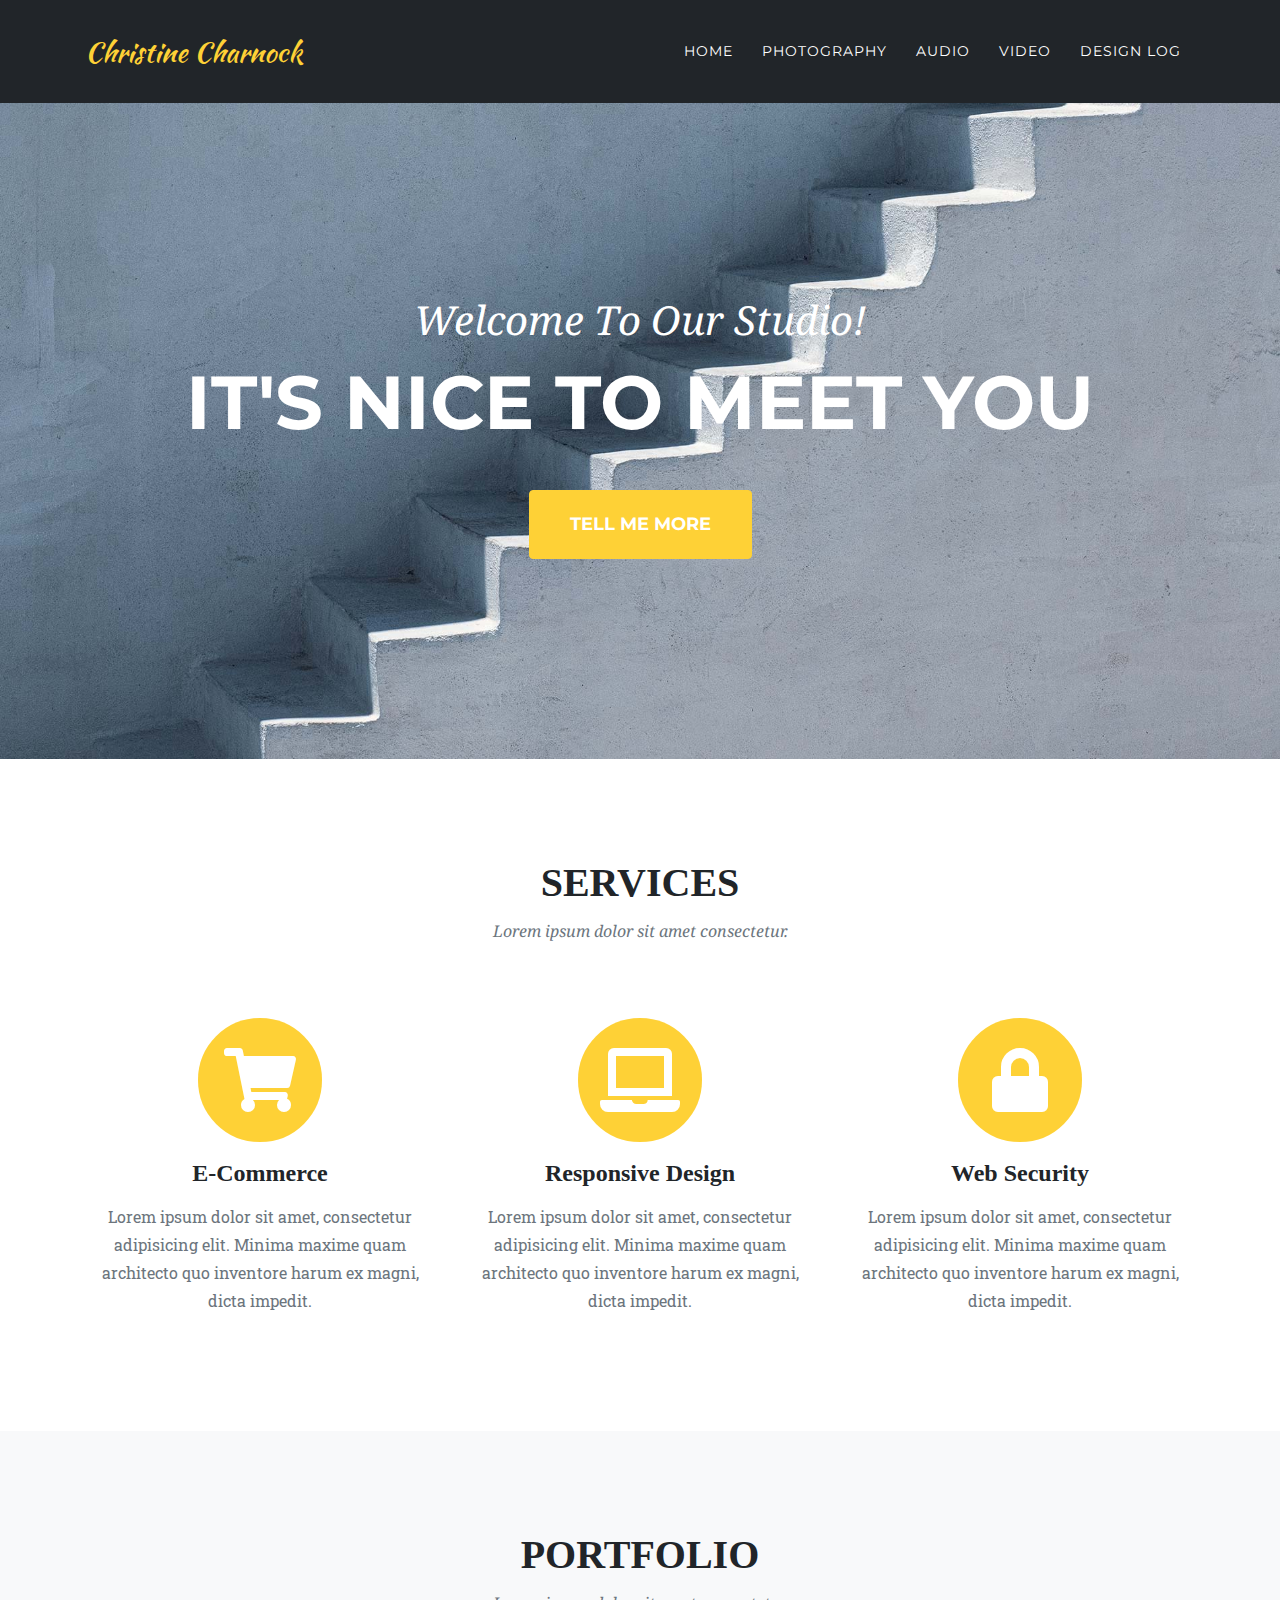
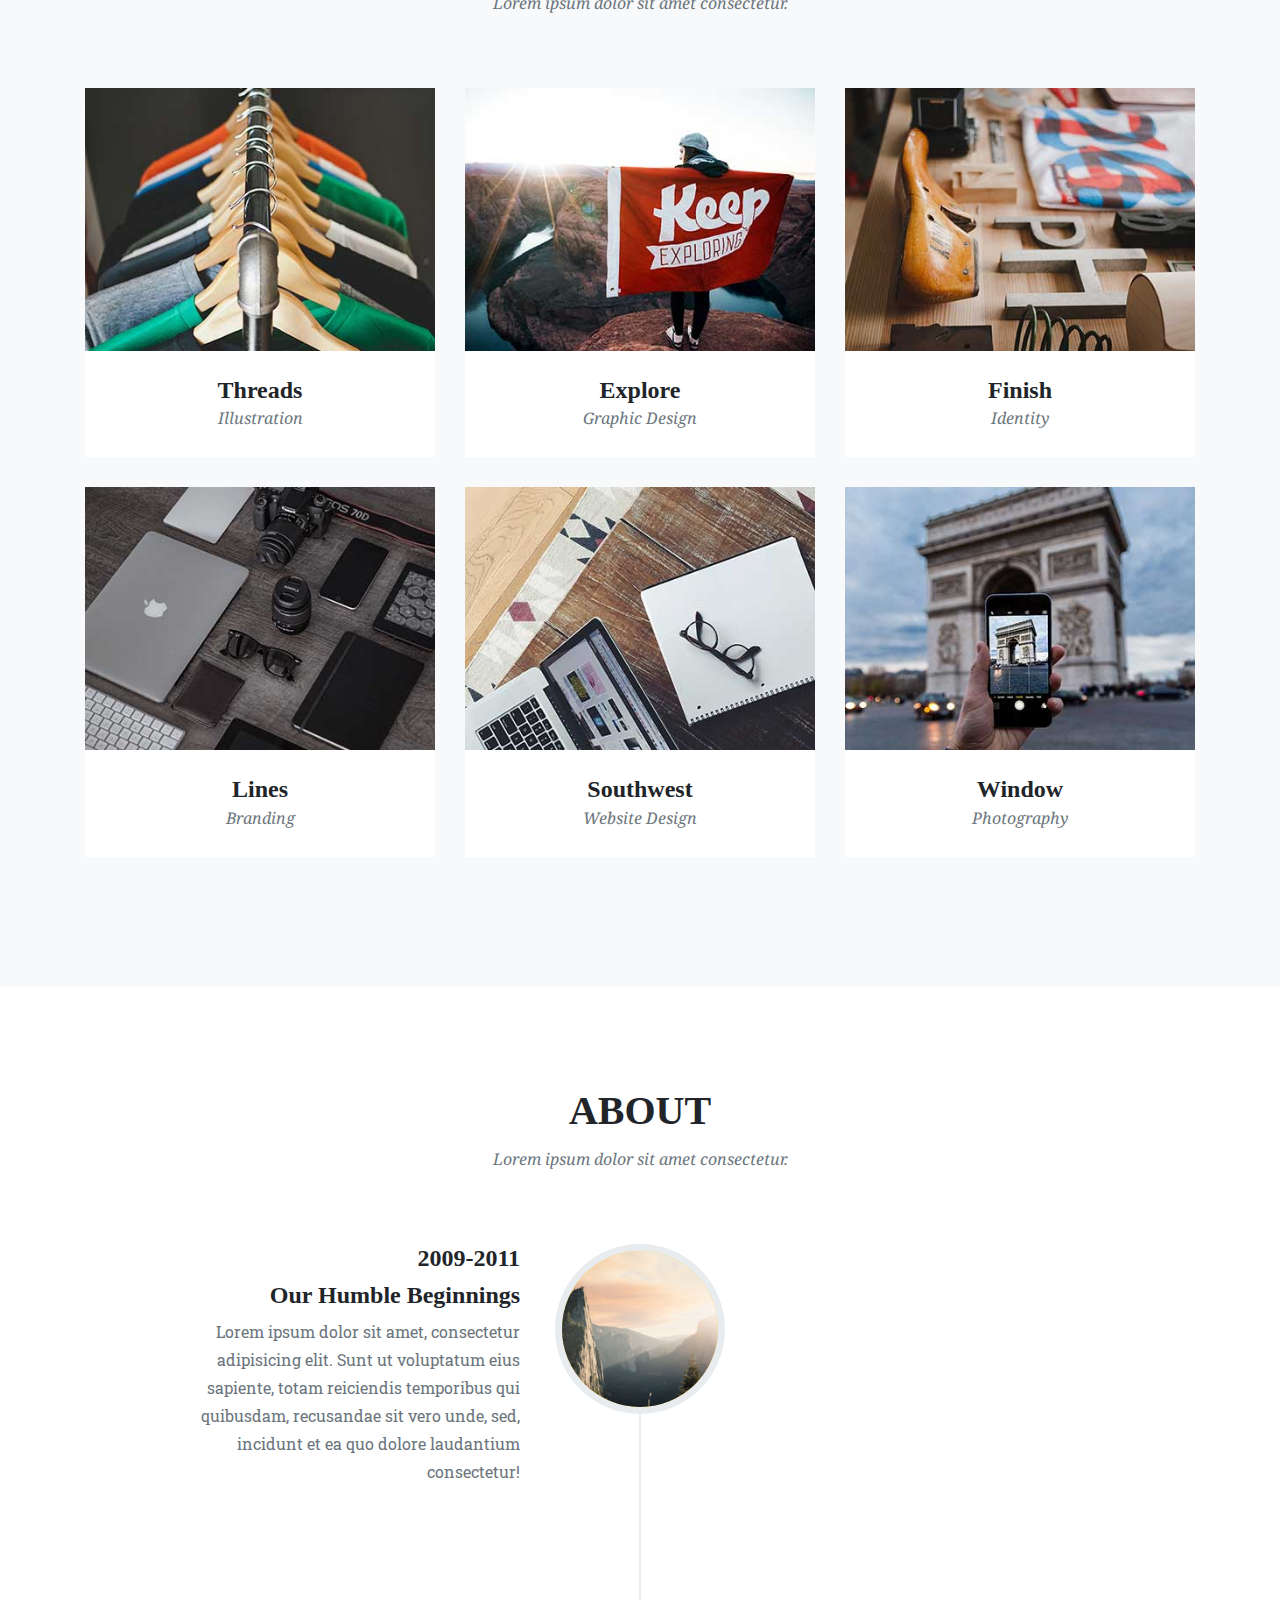
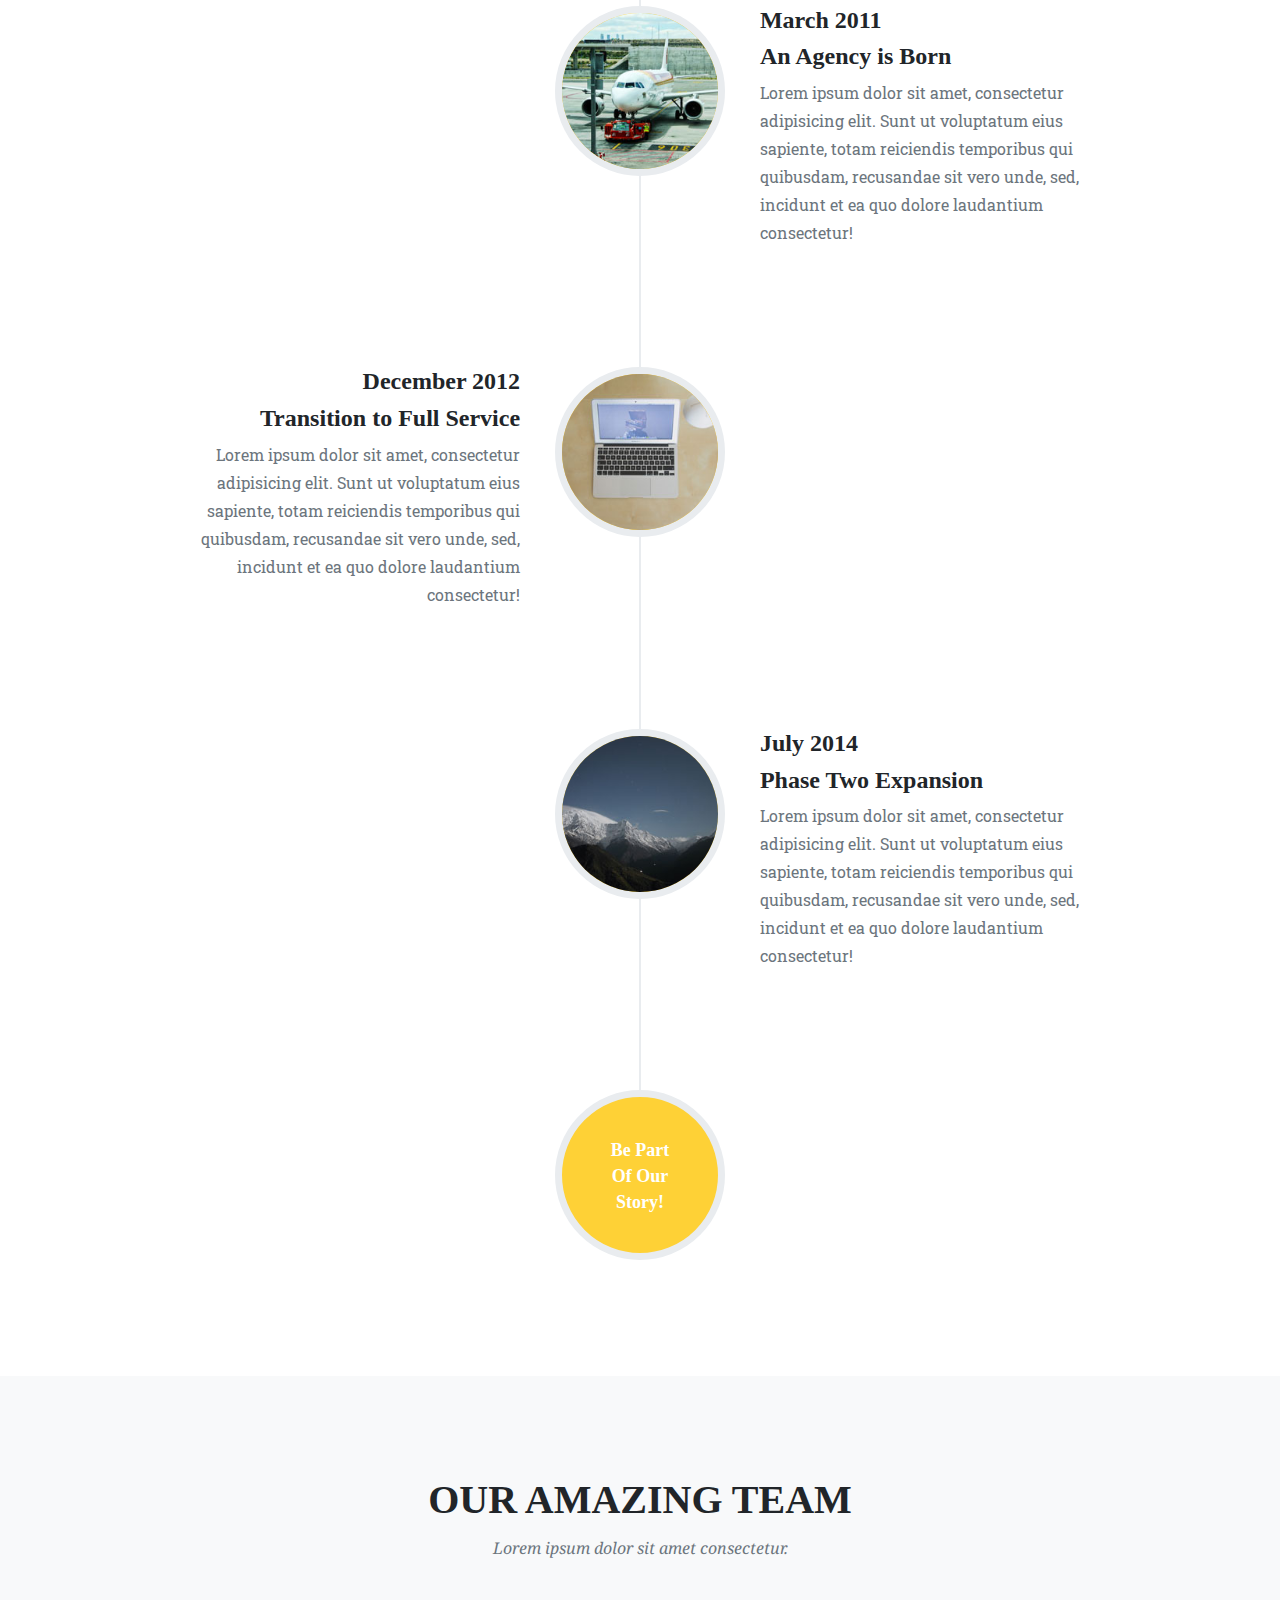
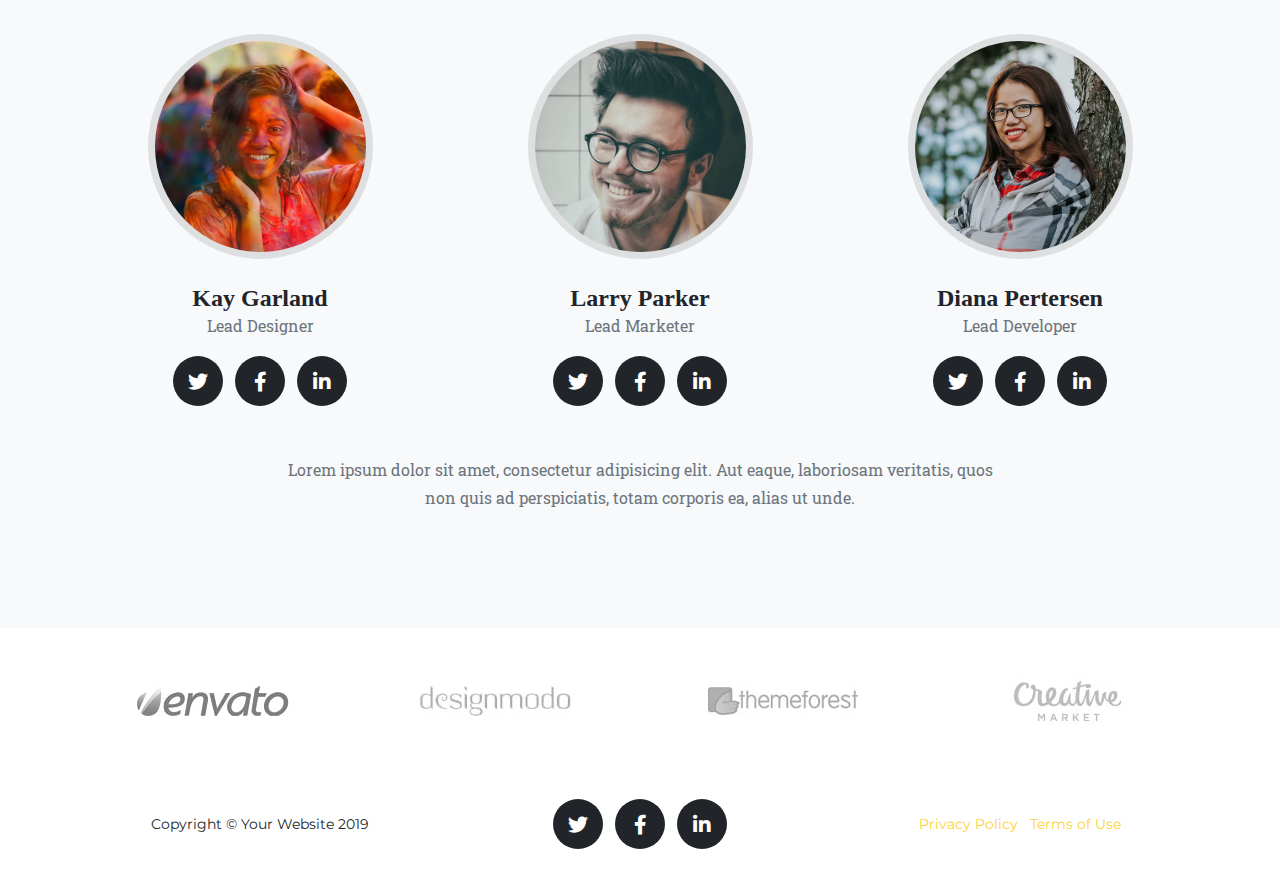
==== commit 3bc448bf: "Updated titles and added a blog page" ====
--- a/audio.html
+++ b/audio.html
@@ -8,7 +8,7 @@
   <meta name="description" content="">
   <meta name="author" content="">
 
-  <title>Agency - Start Bootstrap Theme</title>
+  <title>Portfolio - Audio</title>
 
   <!-- Bootstrap core CSS -->
   <link href="vendor/bootstrap/css/bootstrap.min.css" rel="stylesheet">
--- a/css/agency.css
+++ b/css/agency.css
@@ -173,7 +173,7 @@
 header.masthead {
   text-align: center;
   color: white;
-  background-image: url("../img/header-bg.jpg");
+  background-image: url("../img/header-image.jpg");
   background-repeat: no-repeat;
   background-attachment: scroll;
   background-position: center center;
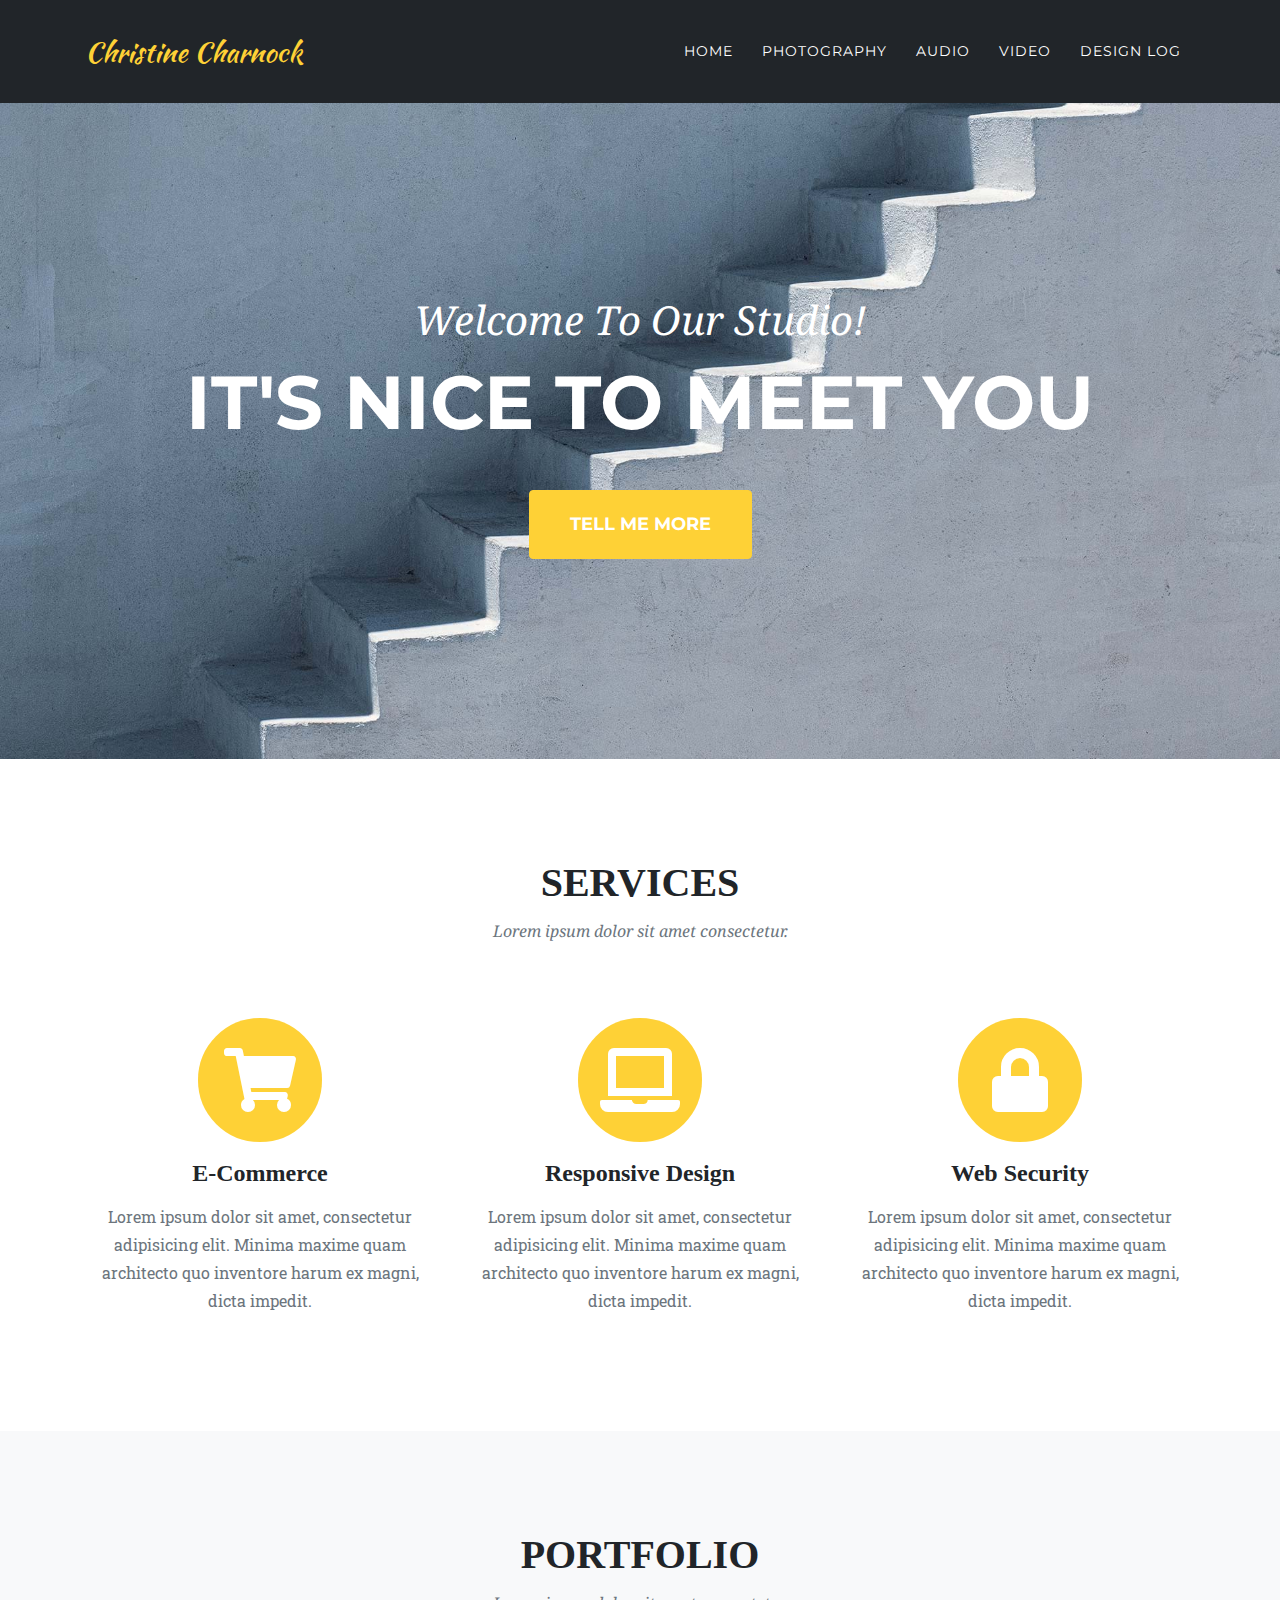
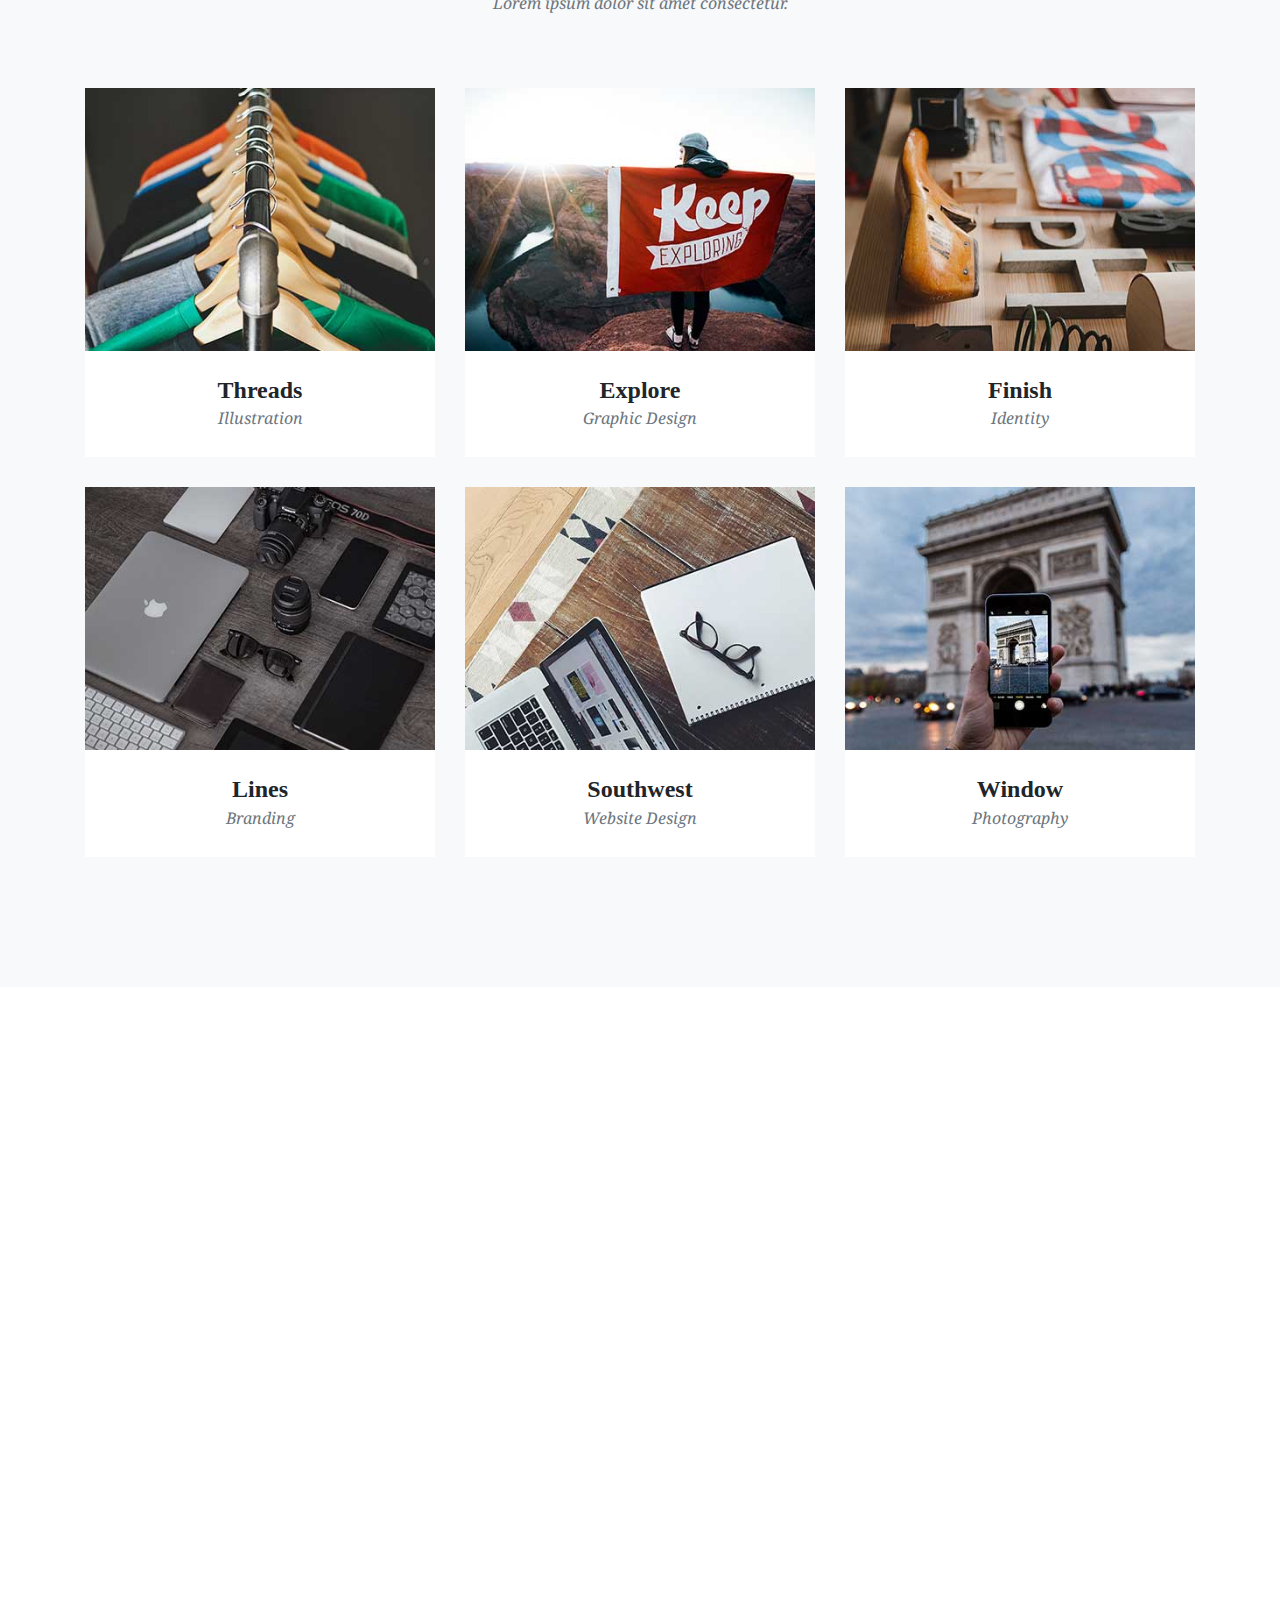
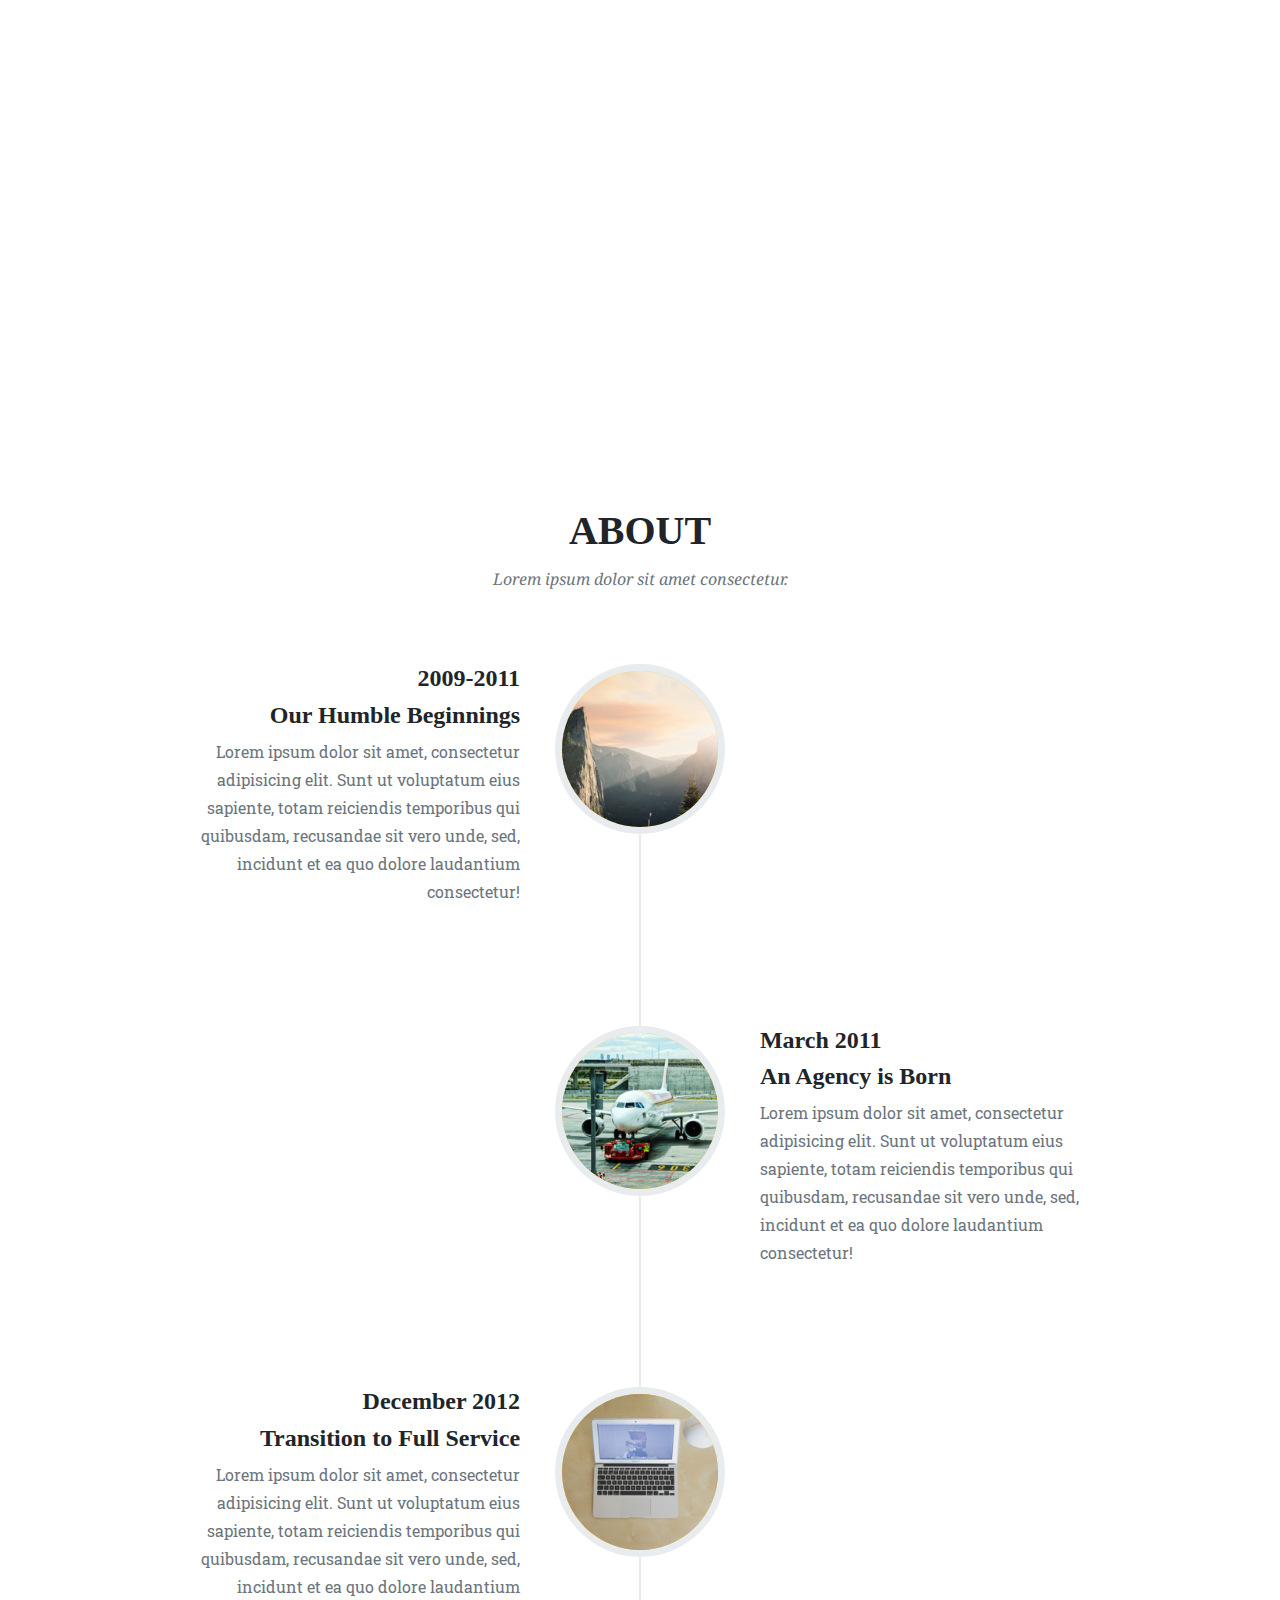
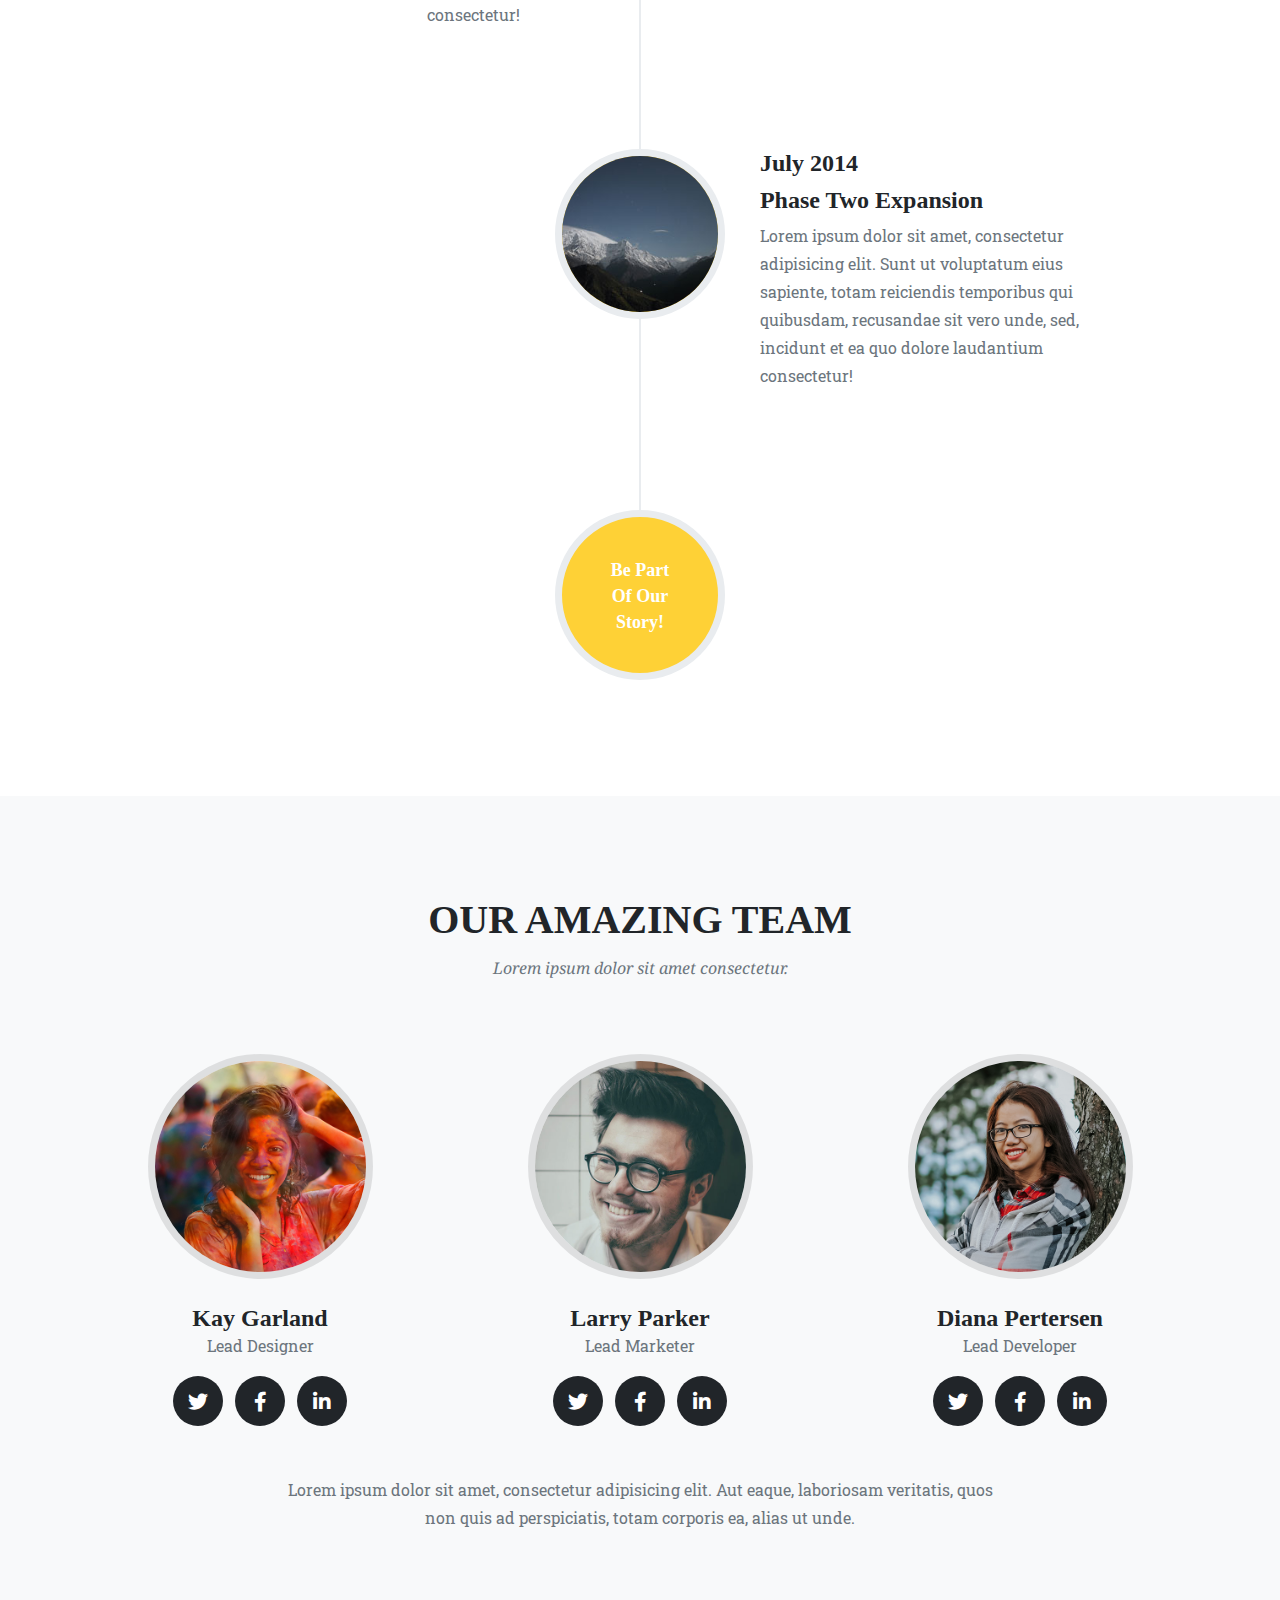
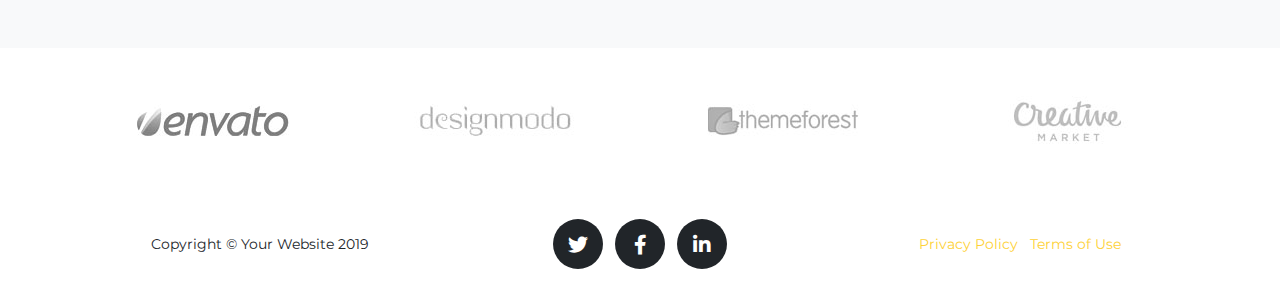
==== commit feecb7c8: "Added placeholder maps, audio and video" ====
--- a/audio.html
+++ b/audio.html
@@ -205,6 +205,11 @@
     </div>
   </section>
 
+
+<section>
+<div style="padding:56.25% 0 0 0;position:relative;"><iframe src="https://player.vimeo.com/video/370200524?color=ff9933" style="position:absolute;top:0;left:0;width:100%;height:100%;" frameborder="0" allow="autoplay; fullscreen" allowfullscreen></iframe></div><script src="https://player.vimeo.com/api/player.js"></script>
+</section>
+
   <!-- About -->
   <section class="page-section" id="about">
     <div class="container">
--- a/css/agency.css
+++ b/css/agency.css
@@ -24,6 +24,25 @@
 .text-primary {
   color: #fed136 !important;
 }
+
+.carousel-item {
+  height: 100vh;
+  min-height: 350px;
+  background: no-repeat center center scroll;
+  -webkit-background-size: cover;
+  -moz-background-size: cover;
+  -o-background-size: cover;
+  background-size: cover;
+}
+
+.bg-image-full {
+  background: no-repeat center center scroll;
+  -webkit-background-size: cover;
+  -moz-background-size: cover;
+  background-size: cover;
+  -o-background-size: cover;
+}
+
 
 h1,
 h2,
